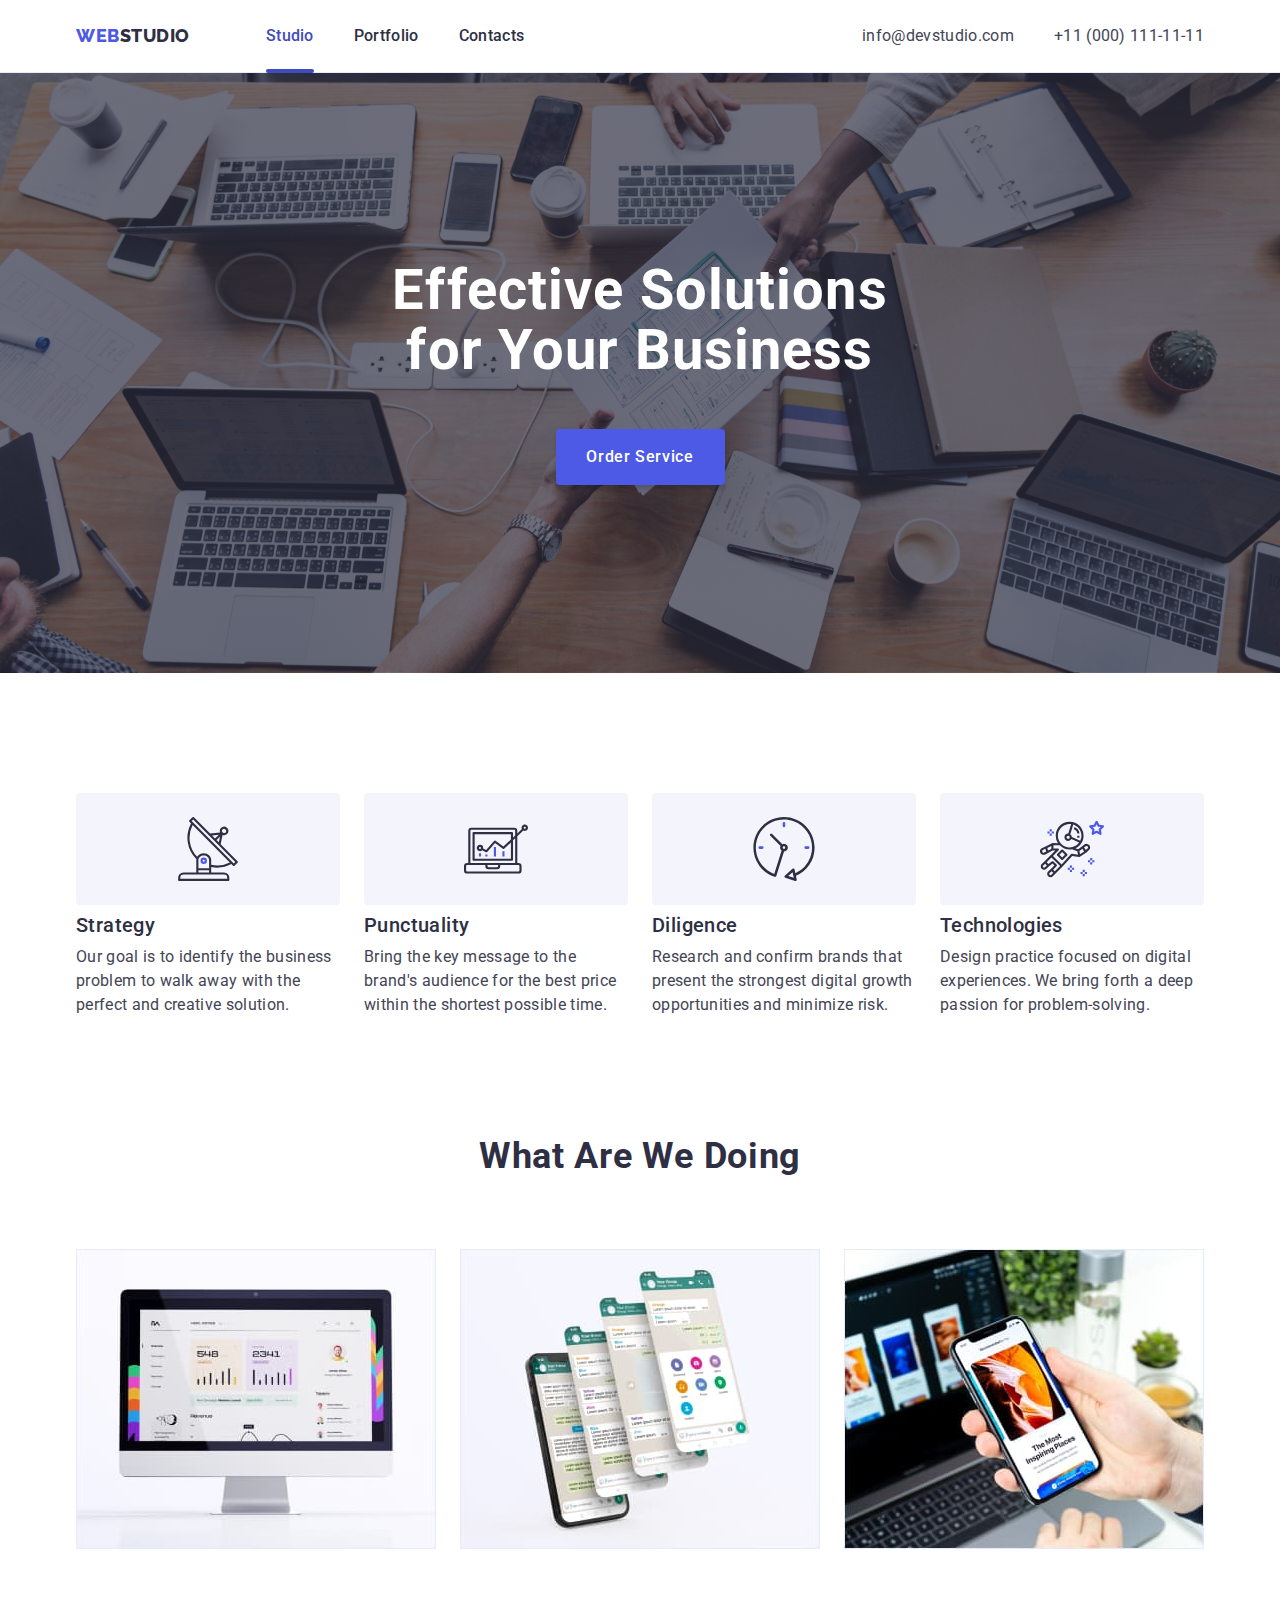
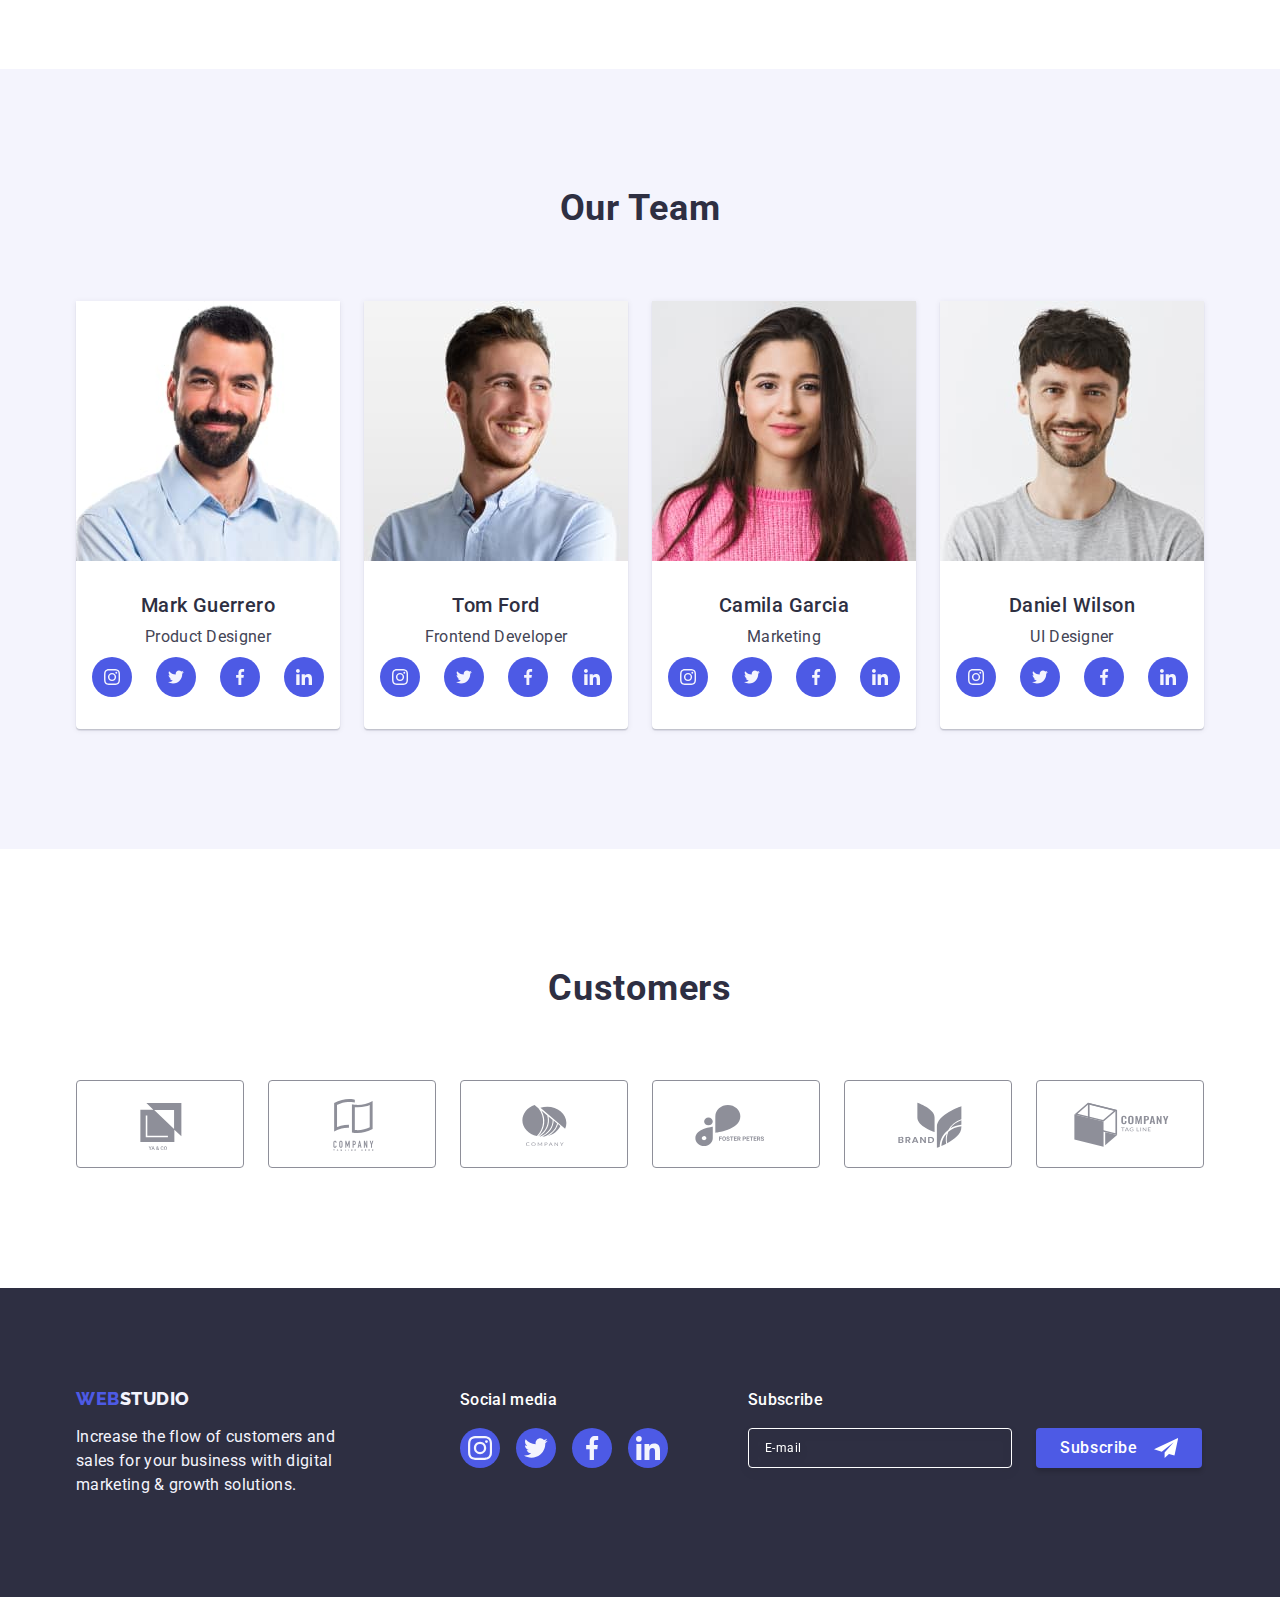
==== index.html @ c998f750 "Initial commit" ====
<!DOCTYPE html>
<html lang="en">
  <head>
    <meta charset="UTF-8" />
    <meta http-equiv="X-UA-Compatible" content="IE=edge" />
    <meta name="viewport" content="width=, initial-scale=1.0" />
    <title>WebStudio</title>
    <link rel="preconnect" href="https://fonts.googleapis.com" />
    <link rel="preconnect" href="https://fonts.gstatic.com" crossorigin />
    <link
      href="https://fonts.googleapis.com/css2?family=Raleway:wght@800&family=Roboto:wght@400;500;700&display=swap"
      rel="stylesheet"
    />
    <link
      rel="stylesheet"
      href="https://cdnjs.cloudflare.com/ajax/libs/modern-normalize/1.1.0/modern-normalize.min.css"
    />
    <link rel="stylesheet" href="./css/style.css" />
  </head>

  <body>
    <header class="main-header">
      <!--Верхня частина нашої сторінки в яку я включила навігаційні елементи-->
      <div class="container main-header-container">
        <nav class="nav-wrapper">
          <a class="logo link" href="./index.html"
            >Web<span class="logo-first-part">Studio</span></a
          >
          <ul class="nav-list list">
            <li class="nav-item">
              <a
                class="current-page-line current-page-color nav-link link"
                href="./index.html"
                >Studio</a
              >
            </li>
            <li class="nav-item">
              <a class="page-hover nav-link link" href="./portfolio.html"
                >Portfolio</a
              >
            </li>
            <li class="nav-item">
              <a class="page-hover nav-link link" href="">Contacts</a>
            </li>
          </ul>
        </nav>
        <address class="contacts">
          <ul class="contacts-list list">
            <li class="contact-item">
              <a class="contact-adress link" href="mailto:info@devstudio.com"
                >info@devstudio.com</a
              >
            </li>
            <li class="contact-item">
              <a class="contact-adress link" href="tel:+110001111111"
                >+11 (000) 111-11-11</a
              >
            </li>
          </ul>
        </address>
      </div>
    </header>

    <main>
      <section class="hero">
        <div class="container">
          <h1 class="main-title">Effective Solutions for Your Business</h1>
          <button class="btn-order" type="button" data-modal-open>
            Order Service
          </button>
        </div>
      </section>

      <section class="section information">
        <div class="container">
          <h2 class="visually-hidden">Information</h2>
          <ul class="description-list list">
            <li class="description-item">
              <div class="information-item">
                <svg width="64" height="64" class="information-icon">
                  <use href="./images/icons.svg#icon-antenna"></use>
                </svg>
              </div>
              <h3 class="description-title">Strategy</h3>
              <p class="description-text">
                Our goal is to identify the business problem to walk away with
                the perfect and creative solution.
              </p>
            </li>
            <li class="description-item">
              <div class="information-item">
                <svg width="64" height="64" class="information-icon">
                  <use href="./images/icons.svg#icon-diagram"></use>
                </svg>
              </div>
              <h3 class="description-title">Punctuality</h3>
              <p class="description-text">
                Bring the key message to the brand's audience for the best price
                within the shortest possible time.
              </p>
            </li>
            <li class="description-item">
              <div class="information-item">
                <svg width="64" height="64" class="information-icon">
                  <use href="./images/icons.svg#icon-clock"></use>
                </svg>
              </div>
              <h3 class="description-title">Diligence</h3>
              <p class="description-text">
                Research and confirm brands that present the strongest digital
                growth opportunities and minimize risk.
              </p>
            </li>
            <li class="description-item">
              <div class="information-item">
                <svg width="64" height="64" class="information-icon">
                  <use href="./images/icons.svg#icon-astronaut"></use>
                </svg>
              </div>
              <h3 class="description-title">Technologies</h3>
              <p class="description-text">
                Design practice focused on digital experiences. We bring forth a
                deep passion for problem-solving.
              </p>
            </li>
          </ul>
        </div>
      </section>

      <section class="section">
        <div class="container">
          <h2 class="projects-title">What are we doing</h2>
          <ul class="projects list">
            <li class="project-item">
              <img
                class="project-pic"
                src="./images/img-main.jpg"
                alt="computer"
                width="360"
                height="300"
              />
            </li>
            <li class="project-item">
              <img
                class="project-pic"
                src="./images/img-main2.jpg"
                alt="app"
                width="360"
                height="300"
              />
            </li>
            <li class="project-item">
              <img
                class="project-pic"
                src="./images/img-main3.jpg"
                alt="phone"
                width="360"
                height="300"
              />
            </li>
          </ul>
        </div>
      </section>

      <section class="our-workers section">
        <div class="container">
          <h2 class="worker-main-title">Our Team</h2>
          <ul class="workers list">
            <li class="worker-item">
              <img
                class="worker-pic"
                src="./images/mark.jpg"
                alt="worker"
                width="264"
                height="260"
              />
              <div class="text-container">
                <h3 class="worker-title">Mark Guerrero</h3>
                <p class="profession">Product Designer</p>
                <ul class="worker-list list">
                  <li class="worker-list-item">
                    <a class="worker-list-link" href="">
                      <svg
                        class="worker-list-icon"
                        aria-label="icon instagram"
                        width="16"
                        height="16"
                      >
                        <use href="./images/icons.svg#icon-instagram"></use>
                      </svg>
                    </a>
                  </li>
                  <li class="worker-list-item">
                    <a class="worker-list-link" href="">
                      <svg
                        class="worker-list-icon"
                        aria-label="icon twitter"
                        width="16"
                        height="16"
                      >
                        <use href="./images/icons.svg#icon-twitter"></use>
                      </svg>
                    </a>
                  </li>
                  <li class="worker-list-item">
                    <a class="worker-list-link" href="">
                      <svg
                        class="worker-list-icon"
                        aria-label="icon facebook"
                        width="16"
                        height="16"
                      >
                        <use href="./images/icons.svg#icon-facebook"></use>
                      </svg>
                    </a>
                  </li>
                  <li class="worker-list-item">
                    <a class="worker-list-link" href="">
                      <svg
                        class="worker-list-icon"
                        aria-label="icon linkedin"
                        width="16"
                        height="16"
                      >
                        <use href="./images/icons.svg#icon-linkedin"></use>
                      </svg>
                    </a>
                  </li>
                </ul>
              </div>
            </li>
            <li class="worker-item">
              <img
                class="worker-pic"
                src="./images/tom.jpg"
                alt="worker"
                width="264"
                height="260"
              />
              <div class="text-container">
                <h3 class="worker-title">Tom Ford</h3>
                <p class="profession">Frontend Developer</p>
                <ul class="worker-list list">
                  <li class="worker-list-item">
                    <a class="worker-list-link" href="">
                      <svg
                        class="worker-list-icon"
                        aria-label="icon instagram"
                        width="16"
                        height="16"
                      >
                        <use href="./images/icons.svg#icon-instagram"></use>
                      </svg>
                    </a>
                  </li>
                  <li class="worker-list-item">
                    <a class="worker-list-link" href="">
                      <svg
                        class="worker-list-icon"
                        aria-label="icon twitter"
                        width="16"
                        height="16"
                      >
                        <use href="./images/icons.svg#icon-twitter"></use>
                      </svg>
                    </a>
                  </li>
                  <li class="worker-list-item">
                    <a class="worker-list-link" href="">
                      <svg
                        class="worker-list-icon"
                        aria-label="icon facebook"
                        width="16"
                        height="16"
                      >
                        <use href="./images/icons.svg#icon-facebook"></use>
                      </svg>
                    </a>
                  </li>
                  <li class="worker-list-item">
                    <a class="worker-list-link" href="">
                      <svg
                        class="worker-list-icon"
                        aria-label="icon linkedin"
                        width="16"
                        height="16"
                      >
                        <use href="./images/icons.svg#icon-linkedin"></use>
                      </svg>
                    </a>
                  </li>
                </ul>
              </div>
            </li>
            <li class="worker-item">
              <img
                class="worker-pic"
                src="./images/camila.jpg"
                alt="worker"
                width="264"
                height="260"
              />
              <div class="text-container">
                <h3 class="worker-title">Camila Garcia</h3>
                <p class="profession">Marketing</p>
                <ul class="worker-list list">
                  <li class="worker-list-item">
                    <a class="worker-list-link" href="">
                      <svg
                        class="worker-list-icon"
                        aria-label="icon instagram"
                        width="16"
                        height="16"
                      >
                        <use href="./images/icons.svg#icon-instagram"></use>
                      </svg>
                    </a>
                  </li>
                  <li class="worker-list-item">
                    <a class="worker-list-link" href="">
                      <svg
                        class="worker-list-icon"
                        aria-label="icon twitter"
                        width="16"
                        height="16"
                      >
                        <use href="./images/icons.svg#icon-twitter"></use>
                      </svg>
                    </a>
                  </li>
                  <li class="worker-list-item">
                    <a class="worker-list-link" href="">
                      <svg
                        class="worker-list-icon"
                        aria-label="icon facebook"
                        width="16"
                        height="16"
                      >
                        <use href="./images/icons.svg#icon-facebook"></use>
                      </svg>
                    </a>
                  </li>
                  <li class="worker-list-item">
                    <a class="worker-list-link" href="">
                      <svg
                        class="worker-list-icon"
                        aria-label="icon linkedin"
                        width="16"
                        height="16"
                      >
                        <use href="./images/icons.svg#icon-linkedin"></use>
                      </svg>
                    </a>
                  </li>
                </ul>
              </div>
            </li>
            <li class="worker-item">
              <img
                class="worker-pic"
                src="./images/daniel.jpg"
                alt="worker"
                width="264"
                height="260"
              />
              <div class="text-container">
                <h3 class="worker-title">Daniel Wilson</h3>
                <p class="profession">UI Designer</p>
                <ul class="worker-list list">
                  <li class="worker-list-item">
                    <a class="worker-list-link" href="">
                      <svg
                        class="worker-list-icon"
                        aria-label="icon instagram"
                        width="16"
                        height="16"
                      >
                        <use href="./images/icons.svg#icon-instagram"></use>
                      </svg>
                    </a>
                  </li>
                  <li class="worker-list-item">
                    <a class="worker-list-link" href="">
                      <svg
                        class="worker-list-icon"
                        aria-label="icon twitter"
                        width="16"
                        height="16"
                      >
                        <use href="./images/icons.svg#icon-twitter"></use>
                      </svg>
                    </a>
                  </li>
                  <li class="worker-list-item">
                    <a class="worker-list-link" href="">
                      <svg
                        class="worker-list-icon"
                        aria-label="icon facebook"
                        width="16"
                        height="16"
                      >
                        <use href="./images/icons.svg#icon-facebook"></use>
                      </svg>
                    </a>
                  </li>
                  <li class="worker-list-item">
                    <a class="worker-list-link" href="">
                      <svg
                        class="worker-list-icon"
                        aria-label="icon linkedin"
                        width="16"
                        height="16"
                      >
                        <use href="./images/icons.svg#icon-linkedin"></use>
                      </svg>
                    </a>
                  </li>
                </ul>
              </div>
            </li>
          </ul>
        </div>
      </section>

      <section class="section icons">
        <div class="container">
          <h2 class="icon-title">Customers</h2>
          <ul class="icon-list list">
            <li class="icon-item">
              <a class="icon-link" href="">
                <svg class="icon-image" width="104" height="56">
                  <use href="./images/icons.svg#icon-group-first"></use>
                </svg>
              </a>
            </li>
            <li class="icon-item">
              <a class="icon-link" href="">
                <svg class="icon-image" width="104" height="56">
                  <use href="./images/icons.svg#icon-group-second"></use>
                </svg>
              </a>
            </li>
            <li class="icon-item">
              <a class="icon-link" href="">
                <svg class="icon-image" width="104" height="56">
                  <use href="./images/icons.svg#icon-group-third"></use>
                </svg>
              </a>
            </li>
            <li class="icon-item">
              <a class="icon-link" href="">
                <svg class="icon-image" width="104" height="56">
                  <use href="./images/icons.svg#icon-group-fourth"></use>
                </svg>
              </a>
            </li>
            <li class="icon-item">
              <a class="icon-link" href="">
                <svg class="icon-image" width="104" height="56">
                  <use href="./images/icons.svg#icon-group-fifth"></use>
                </svg>
              </a>
            </li>
            <li class="icon-item">
              <a class="icon-link" href="">
                <svg class="icon-image" width="104" height="56">
                  <use href="./images/icons.svg#icon-group-sixth"></use>
                </svg>
              </a>
            </li>
          </ul>
        </div>
      </section>
    </main>

    <footer class="main-footer">
      <div class="container footer-container">
        <div class="logo-footer-container">
          <a class="logo-footer link" href="./index.html" target="_blank"
            >Web<span class="logo-first-part-footer">Studio</span></a
          >
          <p class="text-footer">
            Increase the flow of customers and sales for your business with
            digital marketing & growth solutions.
          </p>
        </div>

        <div class="list-icon-container">
          <p class="footer-icon-title">Social media</p>
          <ul class="footer-list list">
            <li class="footer-list-item">
              <a class="footer-list-link" href="">
                <svg
                  class="footer-list-icon"
                  aria-label="icon instagram"
                  width="24"
                  height="24"
                >
                  <use href="./images/icons.svg#icon-instagram"></use>
                </svg>
              </a>
            </li>
            <li class="footer-list-item">
              <a class="footer-list-link" href="">
                <svg
                  class="footer-list-icon"
                  aria-label="icon twitter"
                  width="24"
                  height="24"
                >
                  <use href="./images/icons.svg#icon-twitter"></use>
                </svg>
              </a>
            </li>
            <li class="footer-list-item">
              <a class="footer-list-link" href="">
                <svg
                  class="footer-list-icon"
                  aria-label="icon facebook"
                  width="24"
                  height="24"
                >
                  <use href="./images/icons.svg#icon-facebook"></use>
                </svg>
              </a>
            </li>
            <li class="footer-list-item">
              <a class="footer-list-link" href="">
                <svg
                  class="footer-list-icon"
                  aria-label="icon linkedin"
                  width="24"
                  height="24"
                >
                  <use href="./images/icons.svg#icon-linkedin"></use>
                </svg>
              </a>
            </li>
          </ul>
        </div>

        <div class="contact-footer-container">
          <p class="footer-icon-title">Subscribe</p>
          <form class="footer-contact-form-wrapper">
            <label class="footer-contact-label-wrapper">
              <input
                class="contact-form-input-footer"
                name="footer-user-email"
                type="email"
                placeholder="E-mail"
              />
            </label>
            <button type="submit" class="btn-subscribe">
              Subscribe
              <svg class="icon-send-btn" width="24" height="24">
                <use href="./images/icons.svg#icon-send-btn"></use>
              </svg>
            </button>
          </form>
        </div>
      </div>
    </footer>

    <div class="backdrop is-hidden" data-modal>
      <div class="modal">
        <button class="btn-modal" type="button" data-modal-close>
          <svg width="8" height="8" class="close-btn">
            <use href="./images/icons.svg#icon-close"></use>
          </svg>
        </button>
        <p class="modal-title">Leave your contacts and we will call you back</p>
        <form class="contact-form">
          <div class="form-wrapper">
            <label class="contact-form-wrapper" for="user-name">Name</label>
            <div class="contact-form-input-wrapper">
              <input
                class="contact-form-input"
                id="user-name"
                type="text"
                name="user-name"
                required
                pattern="[a-zA-Zа-яА-ЯіІїЇґҐєЄ']+"
              />
              <svg class="contact-form-input-icon" width="18" height="24">
                <use href="./images/icons.svg#icon-person"></use>
              </svg>
            </div>
          </div>

          <div class="form-wrapper">
            <label class="contact-form-wrapper" for="user-phone">Phone</label>
            <div class="contact-form-input-wrapper">
              <input
                class="contact-form-input"
                id="user-phone"
                type="tel"
                name="user-phone"
                pattern="[0-9]{3}-[0-9]{3}-[0-9]{2}-[0-9]{2}"
                title="xxx-xxx-xx-xx"
                required
              />
              <svg class="contact-form-input-icon" width="18" height="24">
                <use href="./images/icons.svg#icon-phone"></use>
              </svg>
            </div>
          </div>

          <div class="form-wrapper">
            <label class="contact-form-wrapper" for="user-email">Email</label>
            <div class="contact-form-input-wrapper">
              <input
                class="contact-form-input"
                id="user-email"
                type="email"
                name="user-email"
                required
              />
              <svg class="contact-form-input-icon" width="18" height="24">
                <use href="./images/icons.svg#icon-envelope"></use>
              </svg>
            </div>
          </div>

          <div class="contact-wrapper">
            <label class="contact-form-wrapper" for="user-comment"
              >Comment</label
            >
            <textarea
              class="contact-form-comment"
              id="user-comment"
              name="user-comment"
              placeholder="Text input"
            ></textarea>
          </div>

          <div class="contact-form-checkbox-wrapper">
            <input
              class="contact-form-checkbox visually-hidden"
              id="user-privacy"
              name="user-privacy"
              type="checkbox"
              required
              value="true"
            />
            <label class="check-mark-text" for="user-privacy">
              <span class="fake-check-mark">
                <svg class="contact-form-check-mark" width="10" height="8">
                  <use
                    class="contact-form-check-mark-icon"
                    href="./images/icons.svg#icon-check-mark">
                  </use>
                </svg>
              </span>
              I accept the terms and conditions of the&nbsp;<a
                class="policy-link"
                href=""
                >Privacy Policy</a
              ></label
            >
          </div>
          <button class="modal-button-send" type="submit">Send</button>
        </form>
      </div>
    </div>
    <script src="./js/modal.js"></script>
  </body>
</html>
---- css/style.css ----
/* кастомні css якості - :root {} застосовується щоб надалі можно було змінити якісь основні характеристики на інші відразу а не точечно 
:root {
    --primary-text-color: rgba(0, 0, 0, 0.8);
}

body {
color: var(--primary-text-color);
}
*/

/* -------ЗМІННІ------- */
:root {
  --main-font-family: "Roboto", sans-serif;
  --main-color: #2e2f42;
  --accent-color: #4d5ae5;
  --second-accent-color: #31d0aa;
  --text-color: #434455;
  --hover-color: #404bbf;
  --main-white-color: #ffffff;
  --pale-accent-color: #f4f4fd;
  --border-color: #e7e9fc;
  --icons-border-color: #8e8f99;
}

.container {
  width: 1158px;
  margin-right: auto;
  margin-left: auto;
  padding: 0 15px;
}

/* -------ДЕФОЛТНІ ЗНАЧЕННЯ------- */
body {
  font-family: var(--main-font-family);
  color: var(--text-color);
  background-color: var(--main-white-color);
}

.btn-order,
.btn-portfolio {
  cursor: pointer;
}

.link {
  text-decoration: none;
}

.list {
  list-style: none;
}

.contacts {
  font-style: normal;
}

h1,
h2,
h3,
h4,
p {
  margin-top: 0;
  margin-bottom: 0;
}

ul,
ol {
  margin-top: 0;
  margin-bottom: 0;
  padding-left: 0;
}

img {
  display: block;
  max-width: 100%;
  height: auto;
}

.section {
  padding-bottom: 120px;
}

.visually-hidden {
  position: absolute;
  width: 1px;
  height: 1px;
  margin: -1px;
  border: 0;
  padding: 0;
  white-space: nowrap;
  clip-path: inset(100%);
  clip: rect(0 0 0 0);
  overflow: hidden;
}

/* ------ХЕДЕР------ */

/* -------ЛОГОТИП У ХЕДЕРІ-------*/
.logo-first-part {
  font-family: "Raleway", sans-serif;
  font-style: normal;
  font-weight: 800;
  font-size: 18px;
  line-height: 1.17;
  letter-spacing: 0.03em;
  text-transform: uppercase;
  color: var(--main-color);
  text-decoration: none;
}

.logo {
  font-family: "Raleway", sans-serif;
  font-style: normal;
  font-weight: 800;
  font-size: 18px;
  line-height: 1.17;
  display: flex;
  align-items: center;
  letter-spacing: 0.03em;
  text-transform: uppercase;
  color: var(--accent-color);
  margin-right: 76px;
}

.nav-link {
  position: relative;
  font-style: normal;
  font-weight: 500;
  font-size: 16px;
  line-height: 1.5;
  letter-spacing: 0.02em;
  color: var(--main-color);
  padding: 24px 0;
  display: block;

  transition: color 250ms cubic-bezier(0.4, 0, 0.2, 1);
}

.nav-link:hover,
.nav-link:focus {
  color: var(--hover-color);
}

.current-page-line::after {
  position: absolute;
  bottom: 0;
  left: 0;
  content: "";
  bottom: -1px;
  width: 100%;
  height: 4px;
  background-color: var(--hover-color);
  border-radius: 2px;
}

.current-page-color {
  color: var(--hover-color);
}

.page-hover::after {
  position: absolute;
  bottom: 0;
  left: 0;
  content: "";
  bottom: -1px;
  width: 100%;
  height: 4px;
  background-color: var(--hover-color);
  border-radius: 2px;
  opacity: 0;

  transition: opacity 250ms cubic-bezier(0.4, 0, 0.2, 1);
}

.page-hover:hover::after,
.page-hover:focus::after {
  opacity: 1;
}

.contact-adress {
  font-style: normal;
  font-weight: 400;
  font-size: 16px;
  line-height: 1.5;
  letter-spacing: 0.02em;
  color: var(--text-color);

  transition: color 250ms cubic-bezier(0.4, 0, 0.2, 1);
}

.contact-adress:hover,
.contact-adress:focus {
  color: var(--hover-color);
}

.main-header-container {
  display: flex;
  align-items: center;
  justify-content: space-between;
}

.nav-wrapper {
  display: flex;
  align-items: center;
}

.nav-list {
  display: flex;
  align-items: center;
  gap: 40px;
}

.contacts-list {
  display: flex;
  align-items: center;
  gap: 40px;
}

.main-header {
  background: var(--main-white-color);
  border-bottom: 1px solid #e7e9fc;
  box-shadow: 0px 2px 1px rgba(46, 47, 66, 0.08),
    0px 1px 1px rgba(46, 47, 66, 0.16), 0px 1px 6px rgba(46, 47, 66, 0.08);
}

/* -------СЕКЦІЯ 1------- */

.hero {
  background-color: var(--main-color);
  margin-right: auto;
  margin-left: auto;
  padding: 188px 0;
  background-image: linear-gradient(
      rgba(46, 47, 66, 0.7),
      rgba(46, 47, 66, 0.7)
    ),
    url(../images/background.jpg);
  background-size: cover;
  max-width: 1440px;
  background-repeat: no-repeat;
  background-position: center;
}

.main-title {
  font-style: normal;
  font-weight: 700;
  font-size: 56px;
  line-height: 1.07;
  text-align: center;
  letter-spacing: 0.02em;
  color: var(--main-white-color);
  margin-bottom: 48px;
  max-width: 496px;
  margin-right: auto;
  margin-left: auto;
}

/* -------КНОПКА ГОЛОВНОІ СТОРІНКИ------- */
.btn-order {
  font-family: "Roboto", sans-serif;
  font-style: normal;
  font-weight: 500;
  font-size: 16px;
  line-height: 1.5;
  display: block;
  letter-spacing: 0.04em;
  color: var(--main-white-color);
  background-color: var(--accent-color);
  padding: 14px 30px;
  box-shadow: 0px 4px 4px rgba(0, 0, 0, 0.15);
  border-radius: 4px;
  min-width: 169px;
  margin-right: auto;
  margin-left: auto;
  border: none;
  height: 56px;

  transition: background-color 250ms cubic-bezier(0.4, 0, 0.2, 1);
}

.btn-order:hover,
.btn-order:focus {
  color: var(--main-white-color);
  background-color: var(--hover-color);
}

/* -------СЕКЦІЯ 2------- */

.information-item {
  display: flex;
  justify-content: center;
  align-items: center;
  height: 112px;
  background-color: var(--pale-accent-color);
  border-radius: 4px;
  margin-bottom: 8px;
}

.description-list {
  display: flex;
  align-items: center;
  gap: 24px;
}

.information {
  padding: 120px 0;
}

.description-title,
.worker-title {
  font-style: normal;
  font-weight: 500;
  font-size: 20px;
  line-height: 1.2;
  letter-spacing: 0.02em;
  color: var(--main-color);
  margin-bottom: 8px;
}

.description-item {
  width: calc((100% - 72px) / 4);
}

.description-text,
.profession {
  font-style: normal;
  font-size: 16px;
  line-height: 1.5;
  letter-spacing: 0.02em;
}

/* -------СЕКЦІЯ 3------- */
.our-workers {
  background-color: var(--pale-accent-color);
  padding-top: 120px;
}

.workers {
  display: flex;
  align-items: center;
  flex-wrap: wrap;
  gap: 24px;
}

.projects-title,
.worker-main-title,
.icon-title {
  font-style: normal;
  font-weight: 700;
  font-size: 36px;
  line-height: 1.11;
  text-align: center;
  letter-spacing: 0.02em;
  text-transform: capitalize;
  color: var(--main-color);
  margin-right: auto;
  margin-left: auto;
  margin-bottom: 72px;
}

.projects {
  display: flex;
  align-items: center;
  justify-content: space-between;
  gap: 24px;
}

.worker-item {
  background-color: var(--main-white-color);
  box-shadow: 0px 1px 6px rgba(46, 47, 66, 0.08),
    0px 1px 1px rgba(46, 47, 66, 0.16), 0px 2px 1px rgba(46, 47, 66, 0.08);
  border-radius: 0px 0px 4px 4px;
  width: calc((100% - 72px) / 4);
}

.text-container {
  text-align: center;
  padding: 32px 0;
}

.worker-list,
.icon-list {
  display: flex;
  justify-content: center;
  gap: 24px;
}

.worker-list-link,
.footer-list-link {
  display: flex;
  justify-content: center;
  align-items: center;
  width: 40px;
  height: 40px;
  border-radius: 50%;
  background-color: var(--accent-color);

  transition: background-color 250ms cubic-bezier(0.4, 0, 0.2, 1);
}

.profession {
  margin-bottom: 8px;
}

.worker-list-link:hover,
.worker-list-link:focus {
  background-color: var(--hover-color);
}

.worker-list-icon {
  fill: var(--pale-accent-color);
}

/* -------ІКОНКИ КОМПАНІЙ------- */

.icons {
  padding: 120px 0;
}

.icon-title {
  line-height: 1.1;
}

.icon-link {
  display: flex;
  justify-content: center;
  align-items: center;
  width: 168px;
  height: 88px;
  border: 1px solid var(--icons-border-color);
  border-radius: 4px;
  color: var(--icons-border-color);
  gap: 24px;

  transition: border-color 250ms cubic-bezier(0.4, 0, 0.2, 1),
    color 250ms cubic-bezier(0.4, 0, 0.2, 1);
}

.icon-image {
  fill: currentColor;
}

.icon-link:hover,
.icon-link:focus {
  color: var(--hover-color);
  border-color: var(--hover-color);
}

/* -------ПОРТФОЛІО------- */

/* ------КНОПКИ В ПОРТФОЛІО-------*/
.btn-list {
  display: flex;
  align-items: center;
  justify-content: center;
  gap: 24px;
  margin-bottom: 72px;
}

.btn-portfolio {
  font-family: "Roboto", sans-serif;
  font-style: normal;
  font-weight: 500;
  font-size: 16px;
  line-height: 1.5;
  text-align: center;
  letter-spacing: 0.04em;
  color: var(--accent-color);
  background: var(--pale-accent-color);
  border-radius: 4px;
  padding: 12px 24px;
  border: 1px solid var(--border-color);

  transition: color 250ms cubic-bezier(0.4, 0, 0.2, 1),
    background-color 250ms cubic-bezier(0.4, 0, 0.2, 1),
    border-color 250ms cubic-bezier(0.4, 0, 0.2, 1),
    box-shadow 250ms cubic-bezier(0.4, 0, 0.2, 1);
}

.btn-portfolio:hover,
.btn-portfolio:focus {
  color: var(--main-white-color);
  background: var(--hover-color);
  border: 1px solid transparent;
  box-shadow: 0px 3px 1px rgba(0, 0, 0, 0.1), 0px 2px 1px rgba(0, 0, 0, 0.08),
    0px 2px 2px rgba(0, 0, 0, 0.12);
}

/* -------ОСНОВНА СЕКЦІЯ З КАРТИНКАМИ------ */

.main-section-portfolio {
  padding-top: 96px;
}

.pictures-list {
  display: flex;
  flex-wrap: wrap;
  column-gap: 24px;
  row-gap: 48px;
}

.pictures-item {
  width: calc((100% - 48px) / 3);
}

.pictures-link {
  display: block;

  transition: box-shadow 250ms cubic-bezier(0.4, 0, 0.2, 1);
}

.pictures-link:hover,
.pictures-link:focus {
  box-shadow: 0px 1px 6px rgba(46, 47, 66, 0.08),
    0px 1px 1px rgba(46, 47, 66, 0.16), 0px 2px 1px rgba(46, 47, 66, 0.08);
}

.pictures-title {
  font-style: normal;
  font-weight: 500;
  font-size: 20px;
  line-height: 1.2;
  letter-spacing: 0.02em;
  color: var(--main-color);
  margin-bottom: 8px;
}

.pictures-text {
  font-style: normal;
  font-weight: 400;
  font-size: 16px;
  line-height: 1.5;
  letter-spacing: 0.02em;
  color: var(--text-color);
}

.pictures-container {
  padding: 32px 16px;
  border: 1px solid #e7e9fc;
  border-top: none;
  overflow: hidden;
}

.overlay-container {
  position: relative;
  overflow: hidden;
}

.overlay {
  position: absolute;
  top: 0;
  left: 0;
  width: 100%;
  height: 100%;
  background: var(--accent-color);
  color: var(--pale-accent-color);
  padding: 40px 32px;
  font-weight: 400;
  letter-spacing: 0.02em;
  font-size: 16px;
  line-height: 1.5;
  overflow: auto;
  transform: translateY(100%);

  transition: transform 250ms cubic-bezier(0.4, 0, 0.2, 1);
}

.pictures-link:hover .overlay,
.pictures-link:focus .overlay {
  transform: translateY(0);
}
/* ------ФУТЕР------- */
.main-footer {
  background-color: var(--main-color);
  padding: 100px 0;
}

.footer-container {
  display: flex;
  align-items: baseline;
}

.logo-footer-container {
  margin-right: 120px;
}

.logo-footer {
  font-family: "Raleway", sans-serif;
  font-style: normal;
  font-weight: 800;
  font-size: 18px;
  line-height: 1.17;
  display: flex;
  align-items: center;
  letter-spacing: 0.03em;
  text-transform: uppercase;
  color: var(--accent-color);
  margin-bottom: 16px;
  display: inline-block;
}

.logo-first-part-footer {
  font-family: "Raleway", ans-serif;
  font-style: normal;
  font-weight: 800;
  font-size: 18px;
  line-height: 1.17;
  letter-spacing: 0.03em;
  text-transform: uppercase;
  color: var(--pale-accent-color);
}

.text-footer {
  font-style: normal;
  font-weight: 400;
  font-size: 16px;
  line-height: 1.5;
  letter-spacing: 0.02em;
  color: var(--pale-accent-color);
  background: var(--main-color);
  max-width: 264px;
}

.list-icon-container {
  margin-right: 80px;
}

.footer-list {
  display: flex;
  justify-content: center;
  gap: 16px;
}

.footer-list-link:hover,
.footer-list-link:focus {
  background-color: var(--second-accent-color);
}

.footer-list-icon {
  fill: var(--pale-accent-color);
}

.footer-icon-title {
  font-style: normal;
  font-weight: 500;
  font-size: 16px;
  line-height: 1.5;
  letter-spacing: 0.02em;
  color: var(--main-white-color);
  margin-bottom: 16px;
}

.footer-contact-form-wrapper {
  display: flex;
}

.footer-contact-label-wrapper {
  margin-right: 24px;
}

.contact-form-input-footer {
  width: 264px;
  height: 40px;
  border: 1px solid var(--main-white-color);
  background-color: transparent;
  font-size: 12px;
  line-height: 1.5;
  letter-spacing: 0.04em;
  color: var(--main-white-color);
  filter: drop-shadow(0px 4px 4px rgba(0, 0, 0, 0.15));
  border-radius: 4px;
  padding-left: 16px;
}

.contact-form-input-footer::placeholder {
  color: var(--main-white-color);
}

.btn-subscribe {
  position: relative;
  font-family: "Roboto", sans-serif;
  font-style: normal;
  font-weight: 500;
  font-size: 16px;
  line-height: 1.5;
  display: flex;
  justify-content: center;
  align-items: center;
  letter-spacing: 0.04em;
  color: var(--main-white-color);
  background-color: var(--accent-color);
  padding: 8px 64px 8px 24px;
  box-shadow: 0px 4px 4px rgba(0, 0, 0, 0.15);
  border-radius: 4px;
  min-width: 165px;
  height: 40px;
  border: none;
  cursor: pointer;

  transition: background-color 250ms cubic-bezier(0.4, 0, 0.2, 1);
}

.btn-subscribe:hover,
.btn-subscribe:focus {
  color: var(--main-white-color);
  background-color: var(--hover-color);
}

.icon-send-btn {
  position: absolute;
  top: 50%;
  right: 24px;
  transform: translateY(-50%);
  margin-left: 16px;

  fill: var(--main-white-color);
}

/* -------МОДАЛЬНЕ ВІКНО------- */
.backdrop {
  position: fixed;
  width: 100%;
  height: 100%;
  top: 0;
  left: 0;
  background-color: rgba(46, 47, 66, 0.4);
  opacity: 1;
  visibility: visible;
  pointer-events: auto;

  transition: opacity 250ms cubic-bezier(0.4, 0, 0.2, 1),
    visibility 250ms cubic-bezier(0.4, 0, 0.2, 1);
}

.backdrop.is-hidden {
  opacity: 0;
  visibility: hidden;
  pointer-events: none;
}

.modal {
  position: absolute;
  min-height: 576px;
  width: 408px;
  top: 50%;
  left: 50%;
  transform: translate(-50%, -50%);
  box-shadow: 0px 1px 1px rgba(0, 0, 0, 0.14), 0px 1px 3px rgba(0, 0, 0, 0.12),
    0px 2px 1px rgba(0, 0, 0, 0.2);
  border-radius: 4px;
  background-color: #fcfcfc;
  padding: 72px 24px 24px;

  transition: transform 250ms cubic-bezier(0.4, 0, 0.2, 1);
}

.btn-modal {
  position: absolute;
  top: 24px;
  right: 24px;
  display: flex;
  justify-content: center;
  align-items: center;
  cursor: pointer;
  width: 24px;
  height: 24px;
  background: var(--border-color);
  border: 1px solid rgba(0, 0, 0, 0.1);
  border-radius: 50%;
  padding: 0;

  transition: background-color 250ms cubic-bezier(0.4, 0, 0.2, 1),
    border 250ms cubic-bezier(0.4, 0, 0.2, 1);
}

.btn-modal:hover,
.btn-modal:focus {
  background-color: var(--hover-color);
  border: none;
  fill: var(--main-white-color);
}

.close-btn {
  transition: fill 250ms cubic-bezier(0.4, 0, 0.2, 1);
}

/* -------ОФОРМЛЕННЯ МОДАЛЬНОГО ВІКНА------- */

.modal-title {
  font-style: normal;
  font-weight: 500;
  font-size: 16px;
  line-height: 1.5;
  text-align: center;
  letter-spacing: 0.02em;
  color: var(--main-color);
  margin-bottom: 16px;
}

.form-wrapper {
  margin-bottom: 8px;
}

.contact-form-input {
  width: 100%;
  height: 40px;
  border: 1px solid rgba(46, 47, 66, 0.4);
  border-radius: 4px;
  padding-left: 38px;
  background-color: transparent;
  outline: transparent;

  transition: border-color 250ms cubic-bezier(0.4, 0, 0.2, 1);
}

.contact-form-wrapper {
  font-style: normal;
  font-weight: 400;
  font-size: 12px;
  line-height: 1.17;
  letter-spacing: 0.04em;
  color: var(--icons-border-color);
  display: block;
  margin-bottom: 4px;
}

.contact-form-input-wrapper {
  position: relative;
}

.contact-form-input-icon {
  position: absolute;
  top: 50%;
  left: 16px;
  fill: var(--main-color);
  transform: translateY(-50%);

  transition: fill 250ms cubic-bezier(0.4, 0, 0.2, 1);
}

.contact-form-input:hover,
.contact-form-input:focus {
  border-color: var(--accent-color);
  outline: none;
}

.contact-form-input:hover + .contact-form-input-icon,
.contact-form-input:focus + .contact-form-input-icon {
  fill: var(--accent-color);
}

.contact-wrapper {
  margin-bottom: 16px;
}

.contact-form-comment {
  width: 100%;
  height: 120px;
  border: 1px solid rgba(46, 47, 66, 0.2);
  color: var(--text-color);
  border-radius: 4px;
  font-style: normal;
  font-weight: 400;
  font-size: 12px;
  line-height: 1.17;
  letter-spacing: 0.04em;
  padding: 8px 16px;
  display: block;
  resize: none;
  background-color: transparent;
  outline: transparent;

  transition: border-color 250ms cubic-bezier(0.4, 0, 0.2, 1);
}

.contact-form-comment:hover,
.contact-form-comment:focus {
  border-color: var(--accent-color);
  outline: none;
}

.contact-form-checkbox-wrapper {
  display: flex;
  align-items: center;
  margin-bottom: 24px;
}

.fake-check-mark {
  width: 16px;
  height: 16px;
  border: 1px solid rgba(46, 47, 66, 0.4);
  border-radius: 2px;
  margin-right: 8px;
  display: inline-flex;
  align-items: center;
  justify-content: center;
  fill: transparent;
  cursor: pointer;
}

.contact-form-checkbox:checked + .check-mark-text .fake-check-mark{
  background-color: var(--hover-color);
  border: none;
  fill: var(--main-white-color);
  border-color: var(--hover-color);
}

.modal-button-send {
  font-family: "Roboto", sans-serif;
  font-style: normal;
  font-weight: 500;
  font-size: 16px;
  line-height: 1.5;
  display: block;
  letter-spacing: 0.04em;
  color: var(--main-white-color);
  background-color: var(--accent-color);
  padding: 16px 32px;
  box-shadow: 0px 4px 4px rgba(0, 0, 0, 0.15);
  border-radius: 4px;
  min-width: 169px;
  margin-right: auto;
  margin-left: auto;
  border: none;
  height: 56px;
  cursor: pointer;

  transition: background-color 250ms cubic-bezier(0.4, 0, 0.2, 1);
}

.modal-button-send:hover,
.modal-button-send:focus {
  background-color: var(--hover-color);
}

.check-mark-text {
  font-style: normal;
  font-weight: 400;
  font-size: 12px;
  line-height: 1.17;
  letter-spacing: 0.04em;
  color: var(--icons-border-color);
}

.policy-link {
  color: var(--accent-color);
}
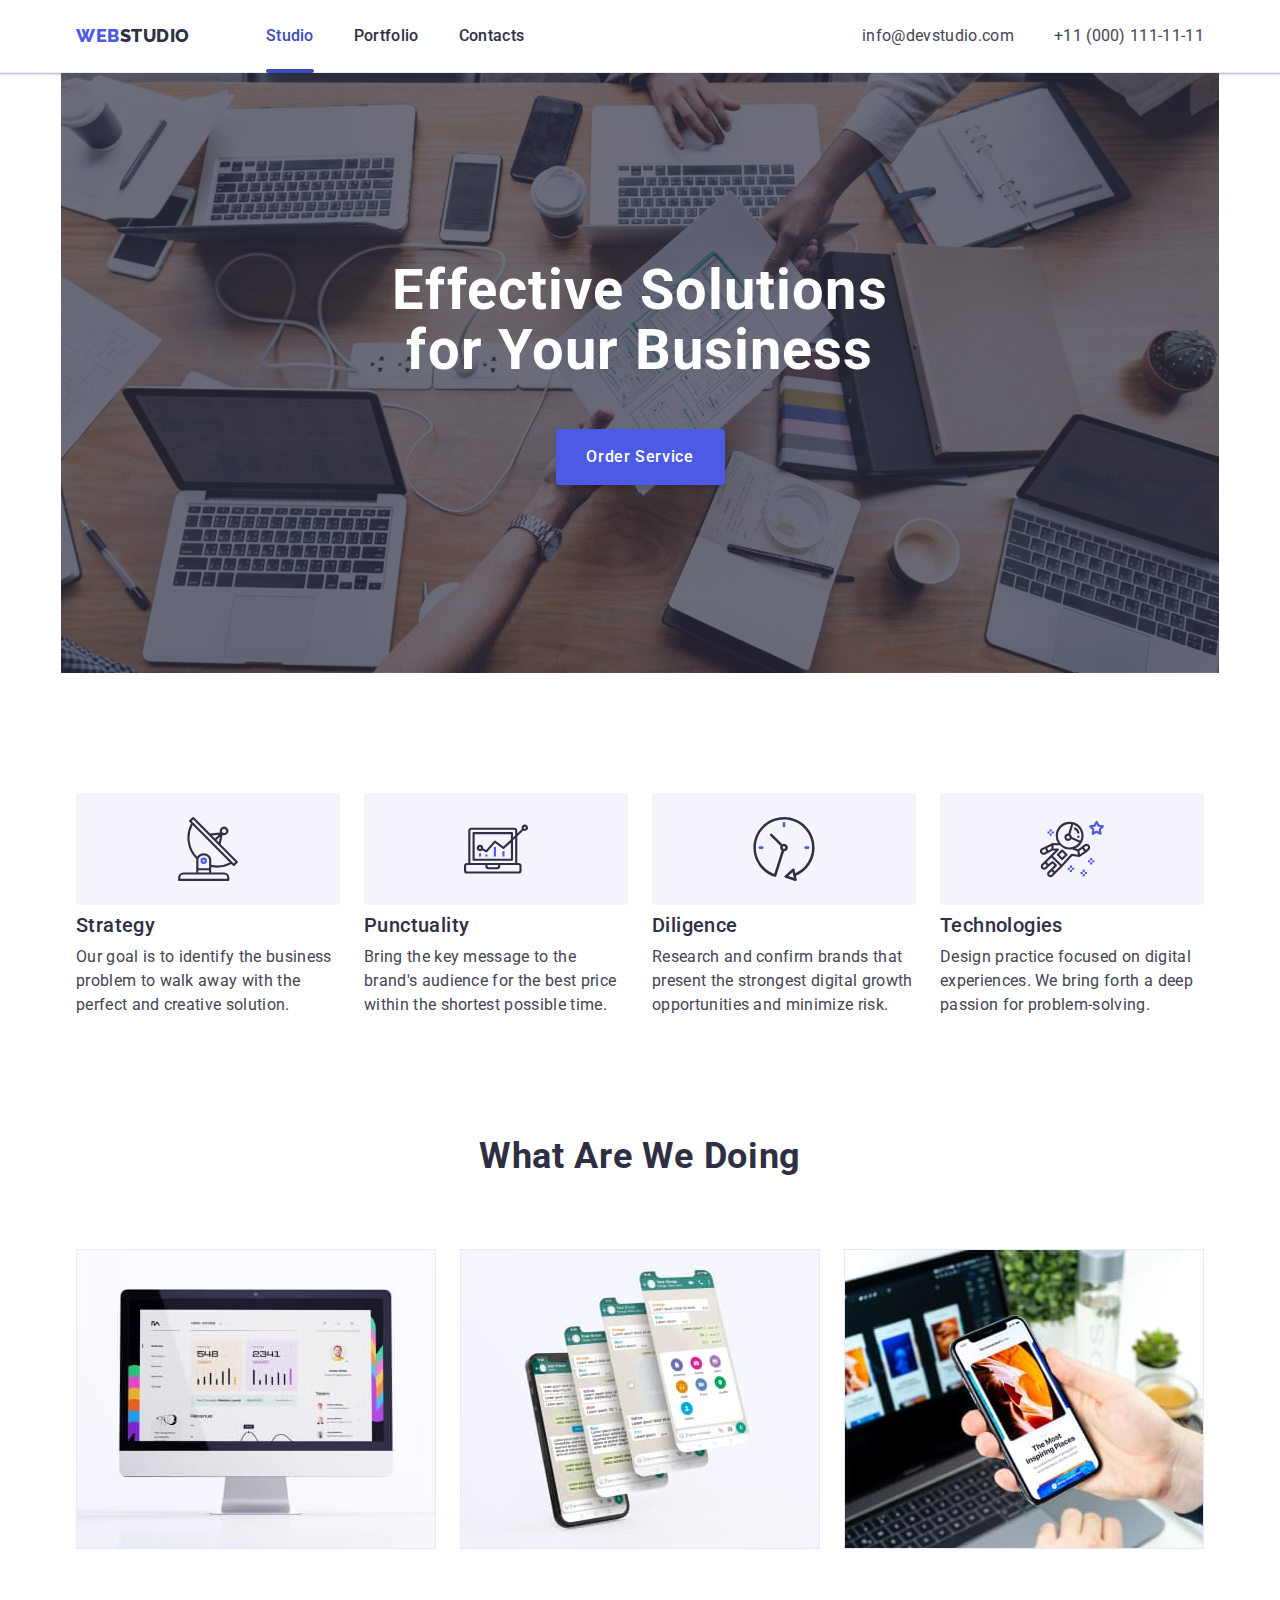
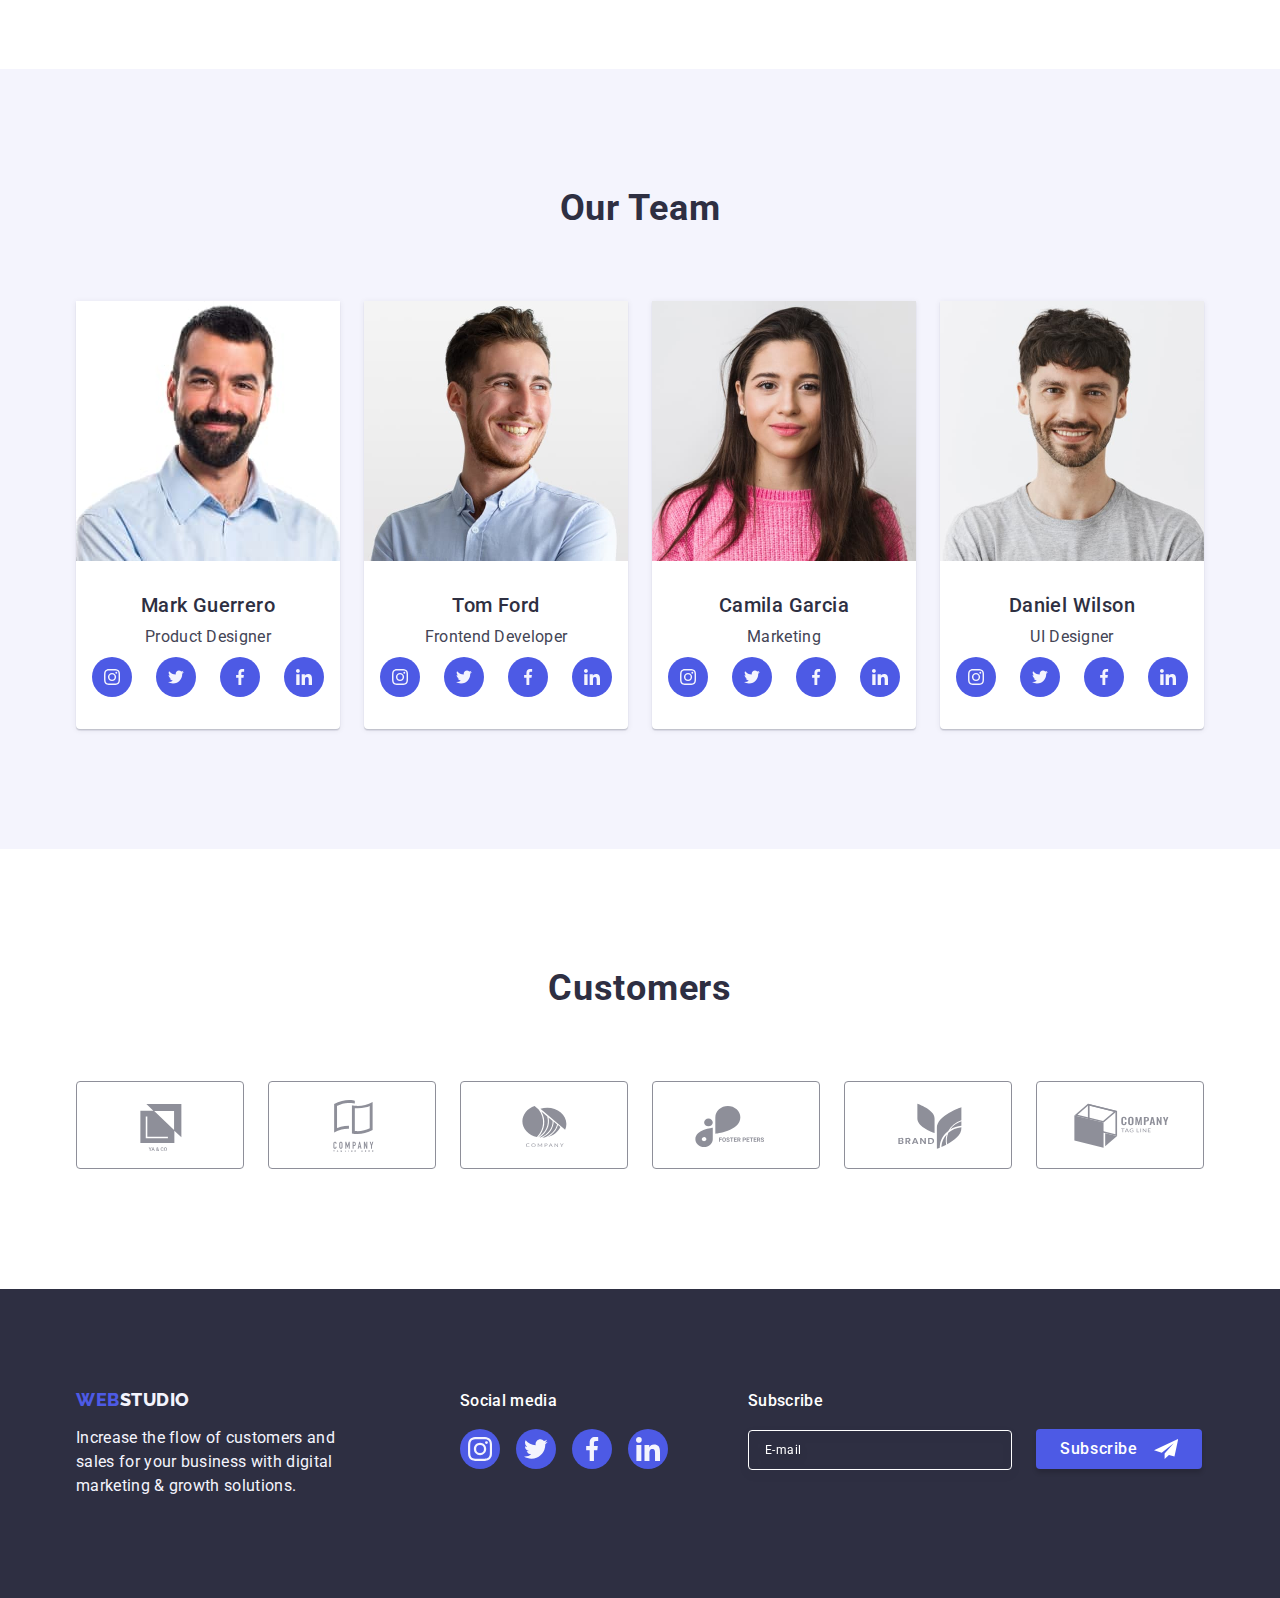
==== commit e61c8bea: "updated" ====
--- a/index.html
+++ b/index.html
@@ -3,7 +3,7 @@
   <head>
     <meta charset="UTF-8" />
     <meta http-equiv="X-UA-Compatible" content="IE=edge" />
-    <meta name="viewport" content="width=, initial-scale=1.0" />
+    <meta name="viewport" content="width=device-width, initial-scale=1.0" />
     <title>WebStudio</title>
     <link rel="preconnect" href="https://fonts.googleapis.com" />
     <link rel="preconnect" href="https://fonts.gstatic.com" crossorigin />
@@ -15,6 +15,7 @@
       rel="stylesheet"
       href="https://cdnjs.cloudflare.com/ajax/libs/modern-normalize/1.1.0/modern-normalize.min.css"
     />
+    <link rel="stylesheet" href="https://cdnjs.cloudflare.com/ajax/libs/animate.css/4.1.1/animate.min.css" />
     <link rel="stylesheet" href="./css/style.css" />
   </head>
 
@@ -23,7 +24,7 @@
       <!--Верхня частина нашої сторінки в яку я включила навігаційні елементи-->
       <div class="container main-header-container">
         <nav class="nav-wrapper">
-          <a class="logo link" href="./index.html"
+          <a class="logo link animate__animated animate__zoomIn animate__repeat-3" href="./index.html"
             >Web<span class="logo-first-part">Studio</span></a
           >
           <ul class="nav-list list">
@@ -44,6 +45,11 @@
             </li>
           </ul>
         </nav>
+        <button class="menu-open-button js-open-menu" type="button">
+          <svg class="menu-open-button-icon" width="32" height="22">
+            <use href="./images/icons.svg#icon-open-menu-btn"></use>
+          </svg>
+        </button>
         <address class="contacts">
           <ul class="contacts-list list">
             <li class="contact-item">
@@ -58,6 +64,78 @@
             </li>
           </ul>
         </address>
+      </div>
+
+      <div class="mobale-menu js-menu-container">
+        <div class="container mobale-menu-container">
+          <button class="menu-close-btn js-close-menu" type="button">
+            <svg class="menu-close-btn-icon" width="8" height="8">
+              <use href="./images/icons.svg#icon-close"></use>
+            </svg>
+          </button>
+          <ul class="list-menu list">
+            <li class="item-menu">
+              <a
+                class="current-page-color nav-link-menu link"
+                href="./index.html"
+                >Studio</a
+              >
+            </li>
+            <li class="item-menu">
+              <a class="page-hover nav-link-menu link" href="./portfolio.html"
+                >Portfolio</a
+              >
+            </li>
+            <li class="item-menu">
+              <a class="page-hover nav-link-menu link" href="">Contacts</a>
+            </li>
+          </ul>
+
+          <ul class="contacts-list-menu list">
+            <li class="contact-item-menu">
+              <a class="contact-tel-menu link" href="tel:+110001111111"
+                >+11 (000) 111-11-11</a
+              >
+            </li>
+            <li class="contact-item-menu">
+              <a class="contact-mail-menu link" href="mailto:info@devstudio.com"
+                >info@devstudio.com</a
+              >
+            </li>
+          </ul>
+
+            <ul class="menu-icons-list list">
+              <li class="menu-list-item">
+                <a class="menu-list-link" href="">
+                  <svg class="menu-list-icon" aria-label="icon instagram" width="24" height="24">
+                    <use href="./images/icons.svg#icon-instagram"></use>
+                  </svg>
+                </a>
+              </li>
+              <li class="menu-list-item">
+                <a class="menu-list-link" href="">
+                  <svg class="menu-list-icon" aria-label="icon twitter" width="24" height="24">
+                    <use href="./images/icons.svg#icon-twitter"></use>
+                  </svg>
+                </a>
+              </li>
+              <li class="menu-list-item">
+                <a class="menu-list-link" href="">
+                  <svg class="menu-list-icon" aria-label="icon facebook" width="24" height="24">
+                    <use href="./images/icons.svg#icon-facebook"></use>
+                  </svg>
+                </a>
+              </li>
+              <li class="menu-list-item">
+                <a class="menu-list-link" href="">
+                  <svg class="menu-list-icon" aria-label="icon linkedin" width="24" height="24">
+                    <use href="./images/icons.svg#icon-linkedin"></use>
+                  </svg>
+                </a>
+              </li>
+            </ul>
+          
+        </div>
       </div>
     </header>
 
@@ -127,13 +205,14 @@
         </div>
       </section>
 
-      <section class="section">
+      <section class="section abilities">
         <div class="container">
           <h2 class="projects-title">What are we doing</h2>
           <ul class="projects list">
             <li class="project-item">
               <img
                 class="project-pic"
+                srcset="./images/img-main1@2x.jpg 2x"
                 src="./images/img-main.jpg"
                 alt="computer"
                 width="360"
@@ -143,6 +222,7 @@
             <li class="project-item">
               <img
                 class="project-pic"
+                srcset="./images/img-main2@2x.jpg 2x"
                 src="./images/img-main2.jpg"
                 alt="app"
                 width="360"
@@ -152,6 +232,7 @@
             <li class="project-item">
               <img
                 class="project-pic"
+                srcset="./images/img-main3@2x.jpg 2x"
                 src="./images/img-main3.jpg"
                 alt="phone"
                 width="360"
@@ -169,6 +250,7 @@
             <li class="worker-item">
               <img
                 class="worker-pic"
+                srcset="./images/mark@2x.jpg 2x"
                 src="./images/mark.jpg"
                 alt="worker"
                 width="264"
@@ -232,6 +314,7 @@
             <li class="worker-item">
               <img
                 class="worker-pic"
+                srcset="./images/tom@2x.jpg"
                 src="./images/tom.jpg"
                 alt="worker"
                 width="264"
@@ -295,6 +378,7 @@
             <li class="worker-item">
               <img
                 class="worker-pic"
+                srcset="./images/camila@2x.jpg"
                 src="./images/camila.jpg"
                 alt="worker"
                 width="264"
@@ -358,6 +442,7 @@
             <li class="worker-item">
               <img
                 class="worker-pic"
+                srcset="./images/daniel@2x.jpg"
                 src="./images/daniel.jpg"
                 alt="worker"
                 width="264"
@@ -485,7 +570,7 @@
           </p>
         </div>
 
-        <div class="list-icon-container">
+      <div class="list-icon-container">
           <p class="footer-icon-title">Social media</p>
           <ul class="footer-list list">
             <li class="footer-list-item">
@@ -539,7 +624,7 @@
           </ul>
         </div>
 
-        <div class="contact-footer-container">
+      <div class="contact-footer-container">
           <p class="footer-icon-title">Subscribe</p>
           <form class="footer-contact-form-wrapper">
             <label class="footer-contact-label-wrapper">
@@ -663,5 +748,6 @@
       </div>
     </div>
     <script src="./js/modal.js"></script>
+    <script src="./js/mobile-menu.js"></script>
   </body>
 </html>
--- a/css/style.css
+++ b/css/style.css
@@ -22,13 +22,6 @@
   --icons-border-color: #8e8f99;
 }
 
-.container {
-  width: 1158px;
-  margin-right: auto;
-  margin-left: auto;
-  padding: 0 15px;
-}
-
 /* -------ДЕФОЛТНІ ЗНАЧЕННЯ------- */
 body {
   font-family: var(--main-font-family);
@@ -92,9 +85,40 @@
   overflow: hidden;
 }
 
-/* ------ХЕДЕР------ */
-
 /* -------ЛОГОТИП У ХЕДЕРІ-------*/
+
+/* Breakpoints:
+428px
+768px
+1158px */
+
+.container {
+  padding-right: 16px;
+  padding-left: 16px;
+  width: 428px;
+  margin-right: auto;
+  margin-left: auto;
+}
+
+.main-header-container {
+  display: flex;
+  justify-content: space-between;
+  align-items: center;
+}
+
+.logo {
+  font-family: "Raleway", sans-serif;
+  font-style: normal;
+  font-weight: 800;
+  font-size: 18px;
+  line-height: 1.17;
+  display: flex;
+  align-items: center;
+  letter-spacing: 0.03em;
+  text-transform: uppercase;
+  color: var(--accent-color);
+}
+
 .logo-first-part {
   font-family: "Raleway", sans-serif;
   font-style: normal;
@@ -107,135 +131,18 @@
   text-decoration: none;
 }
 
-.logo {
-  font-family: "Raleway", sans-serif;
-  font-style: normal;
-  font-weight: 800;
-  font-size: 18px;
-  line-height: 1.17;
-  display: flex;
-  align-items: center;
-  letter-spacing: 0.03em;
-  text-transform: uppercase;
-  color: var(--accent-color);
-  margin-right: 76px;
-}
-
-.nav-link {
-  position: relative;
-  font-style: normal;
-  font-weight: 500;
-  font-size: 16px;
-  line-height: 1.5;
-  letter-spacing: 0.02em;
-  color: var(--main-color);
-  padding: 24px 0;
-  display: block;
-
-  transition: color 250ms cubic-bezier(0.4, 0, 0.2, 1);
-}
-
-.nav-link:hover,
-.nav-link:focus {
-  color: var(--hover-color);
-}
-
-.current-page-line::after {
-  position: absolute;
-  bottom: 0;
-  left: 0;
-  content: "";
-  bottom: -1px;
-  width: 100%;
-  height: 4px;
-  background-color: var(--hover-color);
-  border-radius: 2px;
-}
-
-.current-page-color {
-  color: var(--hover-color);
-}
-
-.page-hover::after {
-  position: absolute;
-  bottom: 0;
-  left: 0;
-  content: "";
-  bottom: -1px;
-  width: 100%;
-  height: 4px;
-  background-color: var(--hover-color);
-  border-radius: 2px;
-  opacity: 0;
-
-  transition: opacity 250ms cubic-bezier(0.4, 0, 0.2, 1);
-}
-
-.page-hover:hover::after,
-.page-hover:focus::after {
-  opacity: 1;
-}
-
-.contact-adress {
-  font-style: normal;
-  font-weight: 400;
-  font-size: 16px;
-  line-height: 1.5;
-  letter-spacing: 0.02em;
-  color: var(--text-color);
-
-  transition: color 250ms cubic-bezier(0.4, 0, 0.2, 1);
-}
-
-.contact-adress:hover,
-.contact-adress:focus {
-  color: var(--hover-color);
-}
-
-.main-header-container {
-  display: flex;
-  align-items: center;
-  justify-content: space-between;
-}
-
-.nav-wrapper {
-  display: flex;
-  align-items: center;
-}
-
-.nav-list {
-  display: flex;
-  align-items: center;
-  gap: 40px;
-}
-
-.contacts-list {
-  display: flex;
-  align-items: center;
-  gap: 40px;
-}
-
-.main-header {
-  background: var(--main-white-color);
-  border-bottom: 1px solid #e7e9fc;
-  box-shadow: 0px 2px 1px rgba(46, 47, 66, 0.08),
-    0px 1px 1px rgba(46, 47, 66, 0.16), 0px 1px 6px rgba(46, 47, 66, 0.08);
-}
-
-/* -------СЕКЦІЯ 1------- */
-
 .hero {
   background-color: var(--main-color);
   margin-right: auto;
   margin-left: auto;
-  padding: 188px 0;
+  padding: 112px 0;
   background-image: linear-gradient(
       rgba(46, 47, 66, 0.7),
       rgba(46, 47, 66, 0.7)
     ),
-    url(../images/background.jpg);
+    url(../images/bg-tell.jpg);
   background-size: cover;
-  max-width: 1440px;
+  width: 428px;
   background-repeat: no-repeat;
   background-position: center;
 }
@@ -243,18 +150,17 @@
 .main-title {
   font-style: normal;
   font-weight: 700;
-  font-size: 56px;
-  line-height: 1.07;
+  font-size: 36px;
+  line-height: 1.11;
   text-align: center;
   letter-spacing: 0.02em;
   color: var(--main-white-color);
-  margin-bottom: 48px;
-  max-width: 496px;
+  margin-bottom: 72px;
+  max-width: 320px;
   margin-right: auto;
   margin-left: auto;
 }
 
-/* -------КНОПКА ГОЛОВНОІ СТОРІНКИ------- */
 .btn-order {
   font-family: "Roboto", sans-serif;
   font-style: normal;
@@ -283,67 +189,47 @@
   background-color: var(--hover-color);
 }
 
-/* -------СЕКЦІЯ 2------- */
-
 .information-item {
-  display: flex;
-  justify-content: center;
-  align-items: center;
-  height: 112px;
-  background-color: var(--pale-accent-color);
-  border-radius: 4px;
-  margin-bottom: 8px;
+  display: none;
+}
+
+.information {
+  padding: 96px 0;
 }
 
 .description-list {
   display: flex;
-  align-items: center;
-  gap: 24px;
-}
-
-.information {
-  padding: 120px 0;
-}
-
-.description-title,
-.worker-title {
-  font-style: normal;
-  font-weight: 500;
-  font-size: 20px;
-  line-height: 1.2;
-  letter-spacing: 0.02em;
+  flex-direction: column;
+  gap: 72px;
+}
+
+.description-title {
+  font-style: normal;
+  font-weight: 700;
+  font-size: 36px;
+  line-height: 1.11;
+  text-align: center;
+  letter-spacing: 0.02em;
+  text-transform: capitalize;
   color: var(--main-color);
   margin-bottom: 8px;
 }
 
-.description-item {
-  width: calc((100% - 72px) / 4);
-}
-
-.description-text,
-.profession {
-  font-style: normal;
+.description-text {
+  font-style: normal;
+  font-weight: 500;
   font-size: 16px;
   line-height: 1.5;
   letter-spacing: 0.02em;
-}
-
-/* -------СЕКЦІЯ 3------- */
+  color: var(--text-color);
+}
+
 .our-workers {
   background-color: var(--pale-accent-color);
-  padding-top: 120px;
-}
-
-.workers {
-  display: flex;
-  align-items: center;
-  flex-wrap: wrap;
-  gap: 24px;
-}
-
-.projects-title,
-.worker-main-title,
-.icon-title {
+  padding: 96px 0;
+}
+
+.worker-main-title {
   font-style: normal;
   font-weight: 700;
   font-size: 36px;
@@ -357,11 +243,12 @@
   margin-bottom: 72px;
 }
 
-.projects {
-  display: flex;
-  align-items: center;
-  justify-content: space-between;
-  gap: 24px;
+.workers {
+  display: flex;
+  flex-direction: column;
+  justify-content: center;
+  align-items: center;
+  gap: 72px;
 }
 
 .worker-item {
@@ -369,7 +256,6 @@
   box-shadow: 0px 1px 6px rgba(46, 47, 66, 0.08),
     0px 1px 1px rgba(46, 47, 66, 0.16), 0px 2px 1px rgba(46, 47, 66, 0.08);
   border-radius: 0px 0px 4px 4px;
-  width: calc((100% - 72px) / 4);
 }
 
 .text-container {
@@ -377,8 +263,25 @@
   padding: 32px 0;
 }
 
-.worker-list,
-.icon-list {
+.worker-title {
+  font-style: normal;
+  font-weight: 500;
+  font-size: 20px;
+  line-height: 1.2;
+  letter-spacing: 0.02em;
+  color: var(--main-color);
+  margin-bottom: 8px;
+}
+
+.profession {
+  font-style: normal;
+  font-size: 16px;
+  line-height: 1.5;
+  letter-spacing: 0.02em;
+  margin-bottom: 8px;
+}
+
+.worker-list {
   display: flex;
   justify-content: center;
   gap: 24px;
@@ -397,10 +300,6 @@
   transition: background-color 250ms cubic-bezier(0.4, 0, 0.2, 1);
 }
 
-.profession {
-  margin-bottom: 8px;
-}
-
 .worker-list-link:hover,
 .worker-list-link:focus {
   background-color: var(--hover-color);
@@ -410,26 +309,42 @@
   fill: var(--pale-accent-color);
 }
 
-/* -------ІКОНКИ КОМПАНІЙ------- */
-
 .icons {
-  padding: 120px 0;
+  padding: 96px 0;
 }
 
 .icon-title {
-  line-height: 1.1;
+  font-style: normal;
+  font-weight: 700;
+  font-size: 36px;
+  line-height: 1.11;
+  text-align: center;
+  letter-spacing: 0.02em;
+  text-transform: capitalize;
+  color: var(--main-color);
+  margin-right: auto;
+  margin-left: auto;
+  margin-bottom: 72px;
+}
+
+.icon-list {
+  display: flex;
+  flex-wrap: wrap;
+  justify-content: center;
+  align-items: center;
+  column-gap: 16px;
+  row-gap: 72px;
 }
 
 .icon-link {
   display: flex;
   justify-content: center;
   align-items: center;
-  width: 168px;
+  width: 190px;
   height: 88px;
   border: 1px solid var(--icons-border-color);
   border-radius: 4px;
   color: var(--icons-border-color);
-  gap: 24px;
 
   transition: border-color 250ms cubic-bezier(0.4, 0, 0.2, 1),
     color 250ms cubic-bezier(0.4, 0, 0.2, 1);
@@ -445,142 +360,22 @@
   border-color: var(--hover-color);
 }
 
-/* -------ПОРТФОЛІО------- */
-
-/* ------КНОПКИ В ПОРТФОЛІО-------*/
-.btn-list {
-  display: flex;
-  align-items: center;
-  justify-content: center;
-  gap: 24px;
-  margin-bottom: 72px;
-}
-
-.btn-portfolio {
-  font-family: "Roboto", sans-serif;
-  font-style: normal;
-  font-weight: 500;
-  font-size: 16px;
-  line-height: 1.5;
-  text-align: center;
-  letter-spacing: 0.04em;
-  color: var(--accent-color);
-  background: var(--pale-accent-color);
-  border-radius: 4px;
-  padding: 12px 24px;
-  border: 1px solid var(--border-color);
-
-  transition: color 250ms cubic-bezier(0.4, 0, 0.2, 1),
-    background-color 250ms cubic-bezier(0.4, 0, 0.2, 1),
-    border-color 250ms cubic-bezier(0.4, 0, 0.2, 1),
-    box-shadow 250ms cubic-bezier(0.4, 0, 0.2, 1);
-}
-
-.btn-portfolio:hover,
-.btn-portfolio:focus {
-  color: var(--main-white-color);
-  background: var(--hover-color);
-  border: 1px solid transparent;
-  box-shadow: 0px 3px 1px rgba(0, 0, 0, 0.1), 0px 2px 1px rgba(0, 0, 0, 0.08),
-    0px 2px 2px rgba(0, 0, 0, 0.12);
-}
-
-/* -------ОСНОВНА СЕКЦІЯ З КАРТИНКАМИ------ */
-
-.main-section-portfolio {
-  padding-top: 96px;
-}
-
-.pictures-list {
-  display: flex;
-  flex-wrap: wrap;
-  column-gap: 24px;
-  row-gap: 48px;
-}
-
-.pictures-item {
-  width: calc((100% - 48px) / 3);
-}
-
-.pictures-link {
-  display: block;
-
-  transition: box-shadow 250ms cubic-bezier(0.4, 0, 0.2, 1);
-}
-
-.pictures-link:hover,
-.pictures-link:focus {
-  box-shadow: 0px 1px 6px rgba(46, 47, 66, 0.08),
-    0px 1px 1px rgba(46, 47, 66, 0.16), 0px 2px 1px rgba(46, 47, 66, 0.08);
-}
-
-.pictures-title {
-  font-style: normal;
-  font-weight: 500;
-  font-size: 20px;
-  line-height: 1.2;
-  letter-spacing: 0.02em;
-  color: var(--main-color);
-  margin-bottom: 8px;
-}
-
-.pictures-text {
-  font-style: normal;
-  font-weight: 400;
-  font-size: 16px;
-  line-height: 1.5;
-  letter-spacing: 0.02em;
-  color: var(--text-color);
-}
-
-.pictures-container {
-  padding: 32px 16px;
-  border: 1px solid #e7e9fc;
-  border-top: none;
-  overflow: hidden;
-}
-
-.overlay-container {
-  position: relative;
-  overflow: hidden;
-}
-
-.overlay {
-  position: absolute;
-  top: 0;
-  left: 0;
-  width: 100%;
-  height: 100%;
-  background: var(--accent-color);
-  color: var(--pale-accent-color);
-  padding: 40px 32px;
-  font-weight: 400;
-  letter-spacing: 0.02em;
-  font-size: 16px;
-  line-height: 1.5;
-  overflow: auto;
-  transform: translateY(100%);
-
-  transition: transform 250ms cubic-bezier(0.4, 0, 0.2, 1);
-}
-
-.pictures-link:hover .overlay,
-.pictures-link:focus .overlay {
-  transform: translateY(0);
-}
-/* ------ФУТЕР------- */
 .main-footer {
   background-color: var(--main-color);
-  padding: 100px 0;
+  padding: 96px 0;
 }
 
 .footer-container {
   display: flex;
-  align-items: baseline;
+  flex-direction: column;
+  align-items: center;
 }
 
 .logo-footer-container {
-  margin-right: 120px;
+  display: flex;
+  flex-direction: column;
+  align-items: center;
+  margin-bottom: 72px;
 }
 
 .logo-footer {
@@ -617,17 +412,34 @@
   letter-spacing: 0.02em;
   color: var(--pale-accent-color);
   background: var(--main-color);
-  max-width: 264px;
+  max-width: 268px;
 }
 
 .list-icon-container {
-  margin-right: 80px;
+  display: flex;
+  flex-direction: column;
+  align-items: center;
+  margin-bottom: 72px;
+}
+
+.footer-icon-title {
+  font-style: normal;
+  font-weight: 500;
+  font-size: 16px;
+  line-height: 1.5;
+  letter-spacing: 0.02em;
+  color: var(--main-white-color);
+  margin-bottom: 16px;
 }
 
 .footer-list {
   display: flex;
   justify-content: center;
   gap: 16px;
+}
+
+.footer-list-icon {
+  fill: var(--pale-accent-color);
 }
 
 .footer-list-link:hover,
@@ -635,30 +447,24 @@
   background-color: var(--second-accent-color);
 }
 
-.footer-list-icon {
-  fill: var(--pale-accent-color);
-}
-
-.footer-icon-title {
-  font-style: normal;
-  font-weight: 500;
-  font-size: 16px;
-  line-height: 1.5;
-  letter-spacing: 0.02em;
-  color: var(--main-white-color);
+.contact-footer-container {
+  display: flex;
+  flex-direction: column;
+  align-items: center;
+}
+
+.footer-contact-form-wrapper {
+  display: flex;
+  flex-direction: column;
+  align-items: center;
+}
+
+.footer-contact-label-wrapper {
   margin-bottom: 16px;
 }
 
-.footer-contact-form-wrapper {
-  display: flex;
-}
-
-.footer-contact-label-wrapper {
-  margin-right: 24px;
-}
-
 .contact-form-input-footer {
-  width: 264px;
+  width: 398px;
   height: 40px;
   border: 1px solid var(--main-white-color);
   background-color: transparent;
@@ -715,7 +521,6 @@
   fill: var(--main-white-color);
 }
 
-/* -------МОДАЛЬНЕ ВІКНО------- */
 .backdrop {
   position: fixed;
   width: 100%;
@@ -740,7 +545,7 @@
 .modal {
   position: absolute;
   min-height: 576px;
-  width: 408px;
+  width: 392px;
   top: 50%;
   left: 50%;
   transform: translate(-50%, -50%);
@@ -897,7 +702,7 @@
   cursor: pointer;
 }
 
-.contact-form-checkbox:checked + .check-mark-text .fake-check-mark{
+.contact-form-checkbox:checked + .check-mark-text .fake-check-mark {
   background-color: var(--hover-color);
   border: none;
   fill: var(--main-white-color);
@@ -944,3 +749,706 @@
 .policy-link {
   color: var(--accent-color);
 }
+
+@media screen and (min-device-pixel-ratio: 2) and (max-width: 767px),
+(min-resolution: 192dpi) and (max-width: 767px),
+(min-resolution: 2dppx) and (max-width: 767px) {
+  .hero {
+    background-image: linear-gradient(rgba(46, 47, 66, 0.7),
+        rgba(46, 47, 66, 0.7)),
+      url(../images/bg-tell@2x.jpg);
+  }
+}
+
+@media screen and (min-width: 768px) {
+  .container {
+    width: 768px;
+  }
+
+  .menu-open-button {
+    display: none;
+  }
+
+  .mobale-menu {
+    display: none;
+  }
+
+  .nav-wrapper {
+    display: flex;
+    align-items: center;
+    gap: 120px;
+  }
+
+  .nav-list {
+    display: flex;
+    align-items: center;
+    gap: 40px;
+    margin-right: 121px;
+  }
+
+  .nav-link {
+    position: relative;
+    font-style: normal;
+    font-weight: 500;
+    font-size: 16px;
+    line-height: 1.5;
+    letter-spacing: 0.02em;
+    color: var(--main-color);
+    padding: 24px 0;
+    display: block;
+
+    transition: color 250ms cubic-bezier(0.4, 0, 0.2, 1);
+  }
+
+  .nav-link:hover,
+  .nav-link:focus {
+    color: var(--hover-color);
+  }
+
+  .current-page-line::after {
+    position: absolute;
+    bottom: 0;
+    left: 0;
+    content: "";
+    bottom: -1px;
+    width: 100%;
+    height: 4px;
+    background-color: var(--hover-color);
+    border-radius: 2px;
+  }
+
+  .current-page-color {
+    color: var(--hover-color);
+  }
+
+  .page-hover::after {
+    position: absolute;
+    bottom: 0;
+    left: 0;
+    content: "";
+    bottom: -1px;
+    width: 100%;
+    height: 4px;
+    background-color: var(--hover-color);
+    border-radius: 2px;
+    opacity: 0;
+
+    transition: opacity 250ms cubic-bezier(0.4, 0, 0.2, 1);
+  }
+
+  .page-hover:hover::after,
+  .page-hover:focus::after {
+    opacity: 1;
+  }
+
+  .contacts {
+    display: block;
+  }
+
+  .contact-item:not(:last-child) {
+    margin-bottom: 12px;
+  }
+
+  .contact-adress {
+    font-style: normal;
+    font-weight: 400;
+    font-size: 12px;
+    line-height: 1.17;
+    letter-spacing: 0.04em;
+    color: var(--text-color);
+
+    transition: color 250ms cubic-bezier(0.4, 0, 0.2, 1);
+  }
+
+  .contact-adress:hover,
+  .contact-adress:focus {
+    color: var(--hover-color);
+  }
+
+  .main-header {
+    background: var(--main-white-color);
+    border-bottom: 1px solid #e7e9fc;
+    box-shadow: 0px 2px 1px rgba(46, 47, 66, 0.08),
+      0px 1px 1px rgba(46, 47, 66, 0.16), 0px 1px 6px rgba(46, 47, 66, 0.08);
+  }
+
+  .hero {
+    width: 768px;
+    background-image: linear-gradient(
+        rgba(46, 47, 66, 0.7),
+        rgba(46, 47, 66, 0.7)
+      ),
+      url(../images/bg-tablet.jpg);
+  }
+
+  .main-title {
+    font-size: 56px;
+    line-height: 1.07;
+    margin-bottom: 36px;
+    max-width: 496px;
+  }
+
+  .information {
+    padding: 96px 0;
+  }
+
+  .description-list {
+    flex-direction: row;
+    flex-wrap: wrap;
+    column-gap: 24px;
+    row-gap: 72px;
+  }
+
+  .description-item {
+    width: calc((100% - 24px) / 2);
+  }
+
+  .workers {
+    flex-direction: row;
+    flex-wrap: wrap;
+    column-gap: 24px;
+    row-gap: 64px;
+  }
+
+  .icon-list {
+    column-gap: 24px;
+  }
+
+  .icon-link {
+    width: 168px;
+  }
+
+  .footer-container {
+    flex-direction: row;
+    flex-wrap: wrap;
+    align-items: baseline;
+    justify-content: flex-start;
+  }
+
+  .logo-footer-container {
+    align-items: flex-start;
+    margin-right: 24px;
+  }
+
+  .list-icon-container {
+    align-items: flex-start;
+  }
+
+  .contact-footer-container {
+    align-items: flex-start;
+  }
+
+  .footer-contact-form-wrapper {
+    flex-direction: row;
+    align-items: baseline;
+    justify-content: center;
+  }
+
+  .footer-contact-label-wrapper {
+    margin-right: 24px;
+    margin-bottom: 0;
+  }
+
+  .contact-form-input-footer {
+    width: 264px;
+  }
+
+  .modal {
+    width: 408px;
+  }
+}
+
+@media screen and (min-device-pixel-ratio: 2) and (min-width: 768px),
+(min-resolution: 192dpi) and (min-width: 768px),
+(min-resolution: 2dppx) and (min-width: 768px) {
+  .hero {
+    background-image: linear-gradient(rgba(46, 47, 66, 0.7),
+        rgba(46, 47, 66, 0.7)),
+      url(../images/bg-tablet@2x.jpg);
+  }
+}
+
+@media screen and (max-width: 767px) {
+  .main-header-container {
+    padding-top: 24px;
+    padding-bottom: 24px;
+  }
+
+  .nav-list {
+    display: none;
+  }
+
+  .contacts {
+    display: none;
+  }
+
+  .menu-open-button {
+    border: none;
+    width: 32px;
+    height: 22px;
+    background-color: transparent;
+    fill: var(--main-color);
+    padding: 0;
+  }
+
+  .mobale-menu {
+    position: fixed;
+    width: 100%;
+    height: 100%;
+    top: 0;
+    left: 0;
+    background-color: var(--main-white-color);
+    opacity: 0;
+    visibility: hidden;
+    pointer-events: none;
+  }
+
+  .mobale-menu.is-open {
+    opacity: 1;
+    visibility: visible;
+    pointer-events: auto;
+  }
+
+  .mobale-menu-container {
+    position: relative;
+    padding: 80px 35px 40px 40px;
+  }
+
+  .menu-close-btn {
+    position: absolute;
+    top: 24px;
+    right: 24px;
+    display: flex;
+    justify-content: center;
+    align-items: center;
+    width: 24px;
+    height: 24px;
+    background: var(--border-color);
+    border-radius: 50%;
+    border: 1px solid rgba(46, 47, 66, 0.1);
+    fill: var(--main-color);
+  }
+
+  .list-menu {
+    margin-bottom: 284px;
+  }
+
+  .item-menu:not(:last-child) {
+    margin-bottom: 40px;
+  }
+
+  .nav-link-menu {
+    font-weight: 700;
+    font-size: 36px;
+    line-height: 1.11;
+    letter-spacing: 0.02em;
+    text-transform: capitalize;
+    color: var(--main-color);
+  }
+
+  .current-page-color {
+    color: var(--hover-color);
+  }
+
+  .contact-item-menu:not(:last-child) {
+    margin-bottom: 40px;
+  }
+
+  .contacts-list-menu {
+    margin-bottom: 48px;
+  }
+
+  .contact-tel-menu {
+    font-weight: 700;
+    font-size: 36px;
+    line-height: 1.11;
+    letter-spacing: 0.02em;
+    text-transform: capitalize;
+    color: var(--accent-color);
+  }
+
+  .contact-mail-menu {
+    font-weight: 500;
+    font-size: 20px;
+    line-height: 1.2;
+    letter-spacing: 0.02em;
+    color: var(--text-color);
+  }
+
+  .menu-icons-list {
+    display: flex;
+    justify-content: space-between;
+    align-items: center;
+  }
+
+  .menu-list-link {
+    display: flex;
+    justify-content: center;
+    align-items: center;
+    width: 40px;
+    height: 40px;
+    border-radius: 50%;
+    background-color: var(--accent-color);
+  }
+
+  .menu-list-icon {
+    fill: var(--pale-accent-color);
+  }
+}
+
+@media screen and (max-width: 1157px) {
+  .abilities {
+    display: none;
+  }
+}
+
+@media screen and (min-width: 768px) and (max-width: 1157px) {
+  .footer-container {
+    width: 552px;
+    margin-left: auto;
+    margin-right: auto;
+  }
+}
+
+
+
+
+@media screen and (min-width: 1158px) {
+  .container {
+    width: 1158px;
+    padding-right: 15px;
+    padding-left: 15px;
+  }
+
+  .contact-adress {
+    font-size: 16px;
+    line-height: 1.5;
+    letter-spacing: 0.02em;
+  }
+
+  .nav-wrapper {
+    gap: 76px;
+  }
+
+  .nav-list {
+    margin-right: 0;
+  }
+
+  .contacts-list {
+    display: flex;
+    align-items: center;
+    gap: 40px;
+  }
+
+  .contact-item:not(:last-child) {
+    margin-bottom: 0;
+  }
+
+  .hero {
+    width: 1158px;
+    background-image: linear-gradient(
+        rgba(46, 47, 66, 0.7),
+        rgba(46, 47, 66, 0.7)
+      ),
+      url(../images/bg-desktop.jpg);
+    padding: 188px 0;
+  }
+
+  .main-title {
+    margin-bottom: 48px;
+  }
+
+  .information {
+    padding: 120px 0;
+  }
+
+  .information-item {
+    display: flex;
+    justify-content: center;
+    align-items: center;
+    height: 112px;
+    background-color: var(--pale-accent-color);
+    border-radius: 4px;
+    margin-bottom: 8px;
+  }
+
+  .description-list {
+    display: flex;
+    align-items: center;
+    gap: 24px;
+  }
+
+  .description-title {
+    font-weight: 500;
+    font-size: 20px;
+    line-height: 1.2;
+    text-align: start;
+  }
+
+  .description-item {
+    width: calc((100% - 72px) / 4);
+  }
+
+  .description-text {
+    font-weight: 400;
+  }
+
+  .projects-title {
+    font-style: normal;
+    font-weight: 700;
+    font-size: 36px;
+    line-height: 1.11;
+    text-align: center;
+    letter-spacing: 0.02em;
+    text-transform: capitalize;
+    color: var(--main-color);
+    margin-right: auto;
+    margin-left: auto;
+    margin-bottom: 72px;
+  }
+
+  .projects {
+    display: flex;
+    align-items: center;
+    justify-content: space-between;
+    gap: 24px;
+  }
+
+  .our-workers {
+    padding: 120px 0;
+  }
+
+  .workers {
+    align-items: center;
+    gap: 24px;
+  }
+
+  .worker-item {
+    width: calc((100% - 72px) / 4);
+  }
+
+  .icons {
+    padding: 120px 0;
+  }
+
+  .main-footer {
+    padding: 100px 0;
+  }
+
+  .logo-footer-container {
+    margin-right: 120px;
+    margin-bottom: 0;
+  }
+
+  .text-footer {
+    max-width: 264px;
+  }
+
+  .list-icon-container {
+    margin-right: 80px;
+    margin-bottom: 0;
+  }
+}
+
+@media screen and (min-device-pixel-ratio: 2) and (min-width: 1158px),
+  (min-resolution: 192dpi) and (min-width: 1158px),
+  (min-resolution: 2dppx) and (min-width: 1158px) {
+  .hero {
+    background-image: linear-gradient(
+        rgba(46, 47, 66, 0.7),
+        rgba(46, 47, 66, 0.7)
+      ),
+      url(../images/bg-desktop@2x.jpg);
+    max-width: 1440px;
+  }
+}
+
+
+
+/* 
+.description-title,
+.worker-title {
+  font-style: normal;
+  font-weight: 500;
+  font-size: 20px;
+  line-height: 1.2;
+  letter-spacing: 0.02em;
+  color: var(--main-color);
+  margin-bottom: 8px;
+}
+
+.description-text,
+.profession {
+  font-style: normal;
+  font-size: 16px;
+  line-height: 1.5;
+  letter-spacing: 0.02em;
+} */
+
+/* -------СЕКЦІЯ 3------- */
+
+/* .projects-title,
+.worker-main-title,
+.icon-title {
+  font-style: normal;
+  font-weight: 700;
+  font-size: 36px;
+  line-height: 1.11;
+  text-align: center;
+  letter-spacing: 0.02em;
+  text-transform: capitalize;
+  color: var(--main-color);
+  margin-right: auto;
+  margin-left: auto;
+  margin-bottom: 72px;
+} */
+
+/*
+
+
+.worker-list,
+.icon-list {
+  display: flex;
+  justify-content: center;
+  gap: 24px;
+}
+
+.worker-list-link,
+.footer-list-link {
+  display: flex;
+  justify-content: center;
+  align-items: center;
+  width: 40px;
+  height: 40px;
+  border-radius: 50%;
+  background-color: var(--accent-color);
+
+  transition: background-color 250ms cubic-bezier(0.4, 0, 0.2, 1);
+}
+
+.worker-list-link:hover,
+.worker-list-link:focus {
+  background-color: var(--hover-color);
+}*/
+
+/* ------КНОПКИ В ПОРТФОЛІО-------*/
+.btn-list {
+  display: flex;
+  align-items: center;
+  justify-content: center;
+  gap: 24px;
+  margin-bottom: 72px;
+}
+
+.btn-portfolio {
+  font-family: "Roboto", sans-serif;
+  font-style: normal;
+  font-weight: 500;
+  font-size: 16px;
+  line-height: 1.5;
+  text-align: center;
+  letter-spacing: 0.04em;
+  color: var(--accent-color);
+  background: var(--pale-accent-color);
+  border-radius: 4px;
+  padding: 12px 24px;
+  border: 1px solid var(--border-color);
+
+  transition: color 250ms cubic-bezier(0.4, 0, 0.2, 1),
+    background-color 250ms cubic-bezier(0.4, 0, 0.2, 1),
+    border-color 250ms cubic-bezier(0.4, 0, 0.2, 1),
+    box-shadow 250ms cubic-bezier(0.4, 0, 0.2, 1);
+}
+
+.btn-portfolio:hover,
+.btn-portfolio:focus {
+  color: var(--main-white-color);
+  background: var(--hover-color);
+  border: 1px solid transparent;
+  box-shadow: 0px 3px 1px rgba(0, 0, 0, 0.1), 0px 2px 1px rgba(0, 0, 0, 0.08),
+    0px 2px 2px rgba(0, 0, 0, 0.12);
+}
+
+/* -------ОСНОВНА СЕКЦІЯ З КАРТИНКАМИ------ */
+
+.main-section-portfolio {
+  padding-top: 96px;
+}
+
+.pictures-list {
+  display: flex;
+  flex-wrap: wrap;
+  column-gap: 24px;
+  row-gap: 48px;
+}
+
+.pictures-item {
+  width: calc((100% - 48px) / 3);
+}
+
+.pictures-link {
+  display: block;
+
+  transition: box-shadow 250ms cubic-bezier(0.4, 0, 0.2, 1);
+}
+
+.pictures-link:hover,
+.pictures-link:focus {
+  box-shadow: 0px 1px 6px rgba(46, 47, 66, 0.08),
+    0px 1px 1px rgba(46, 47, 66, 0.16), 0px 2px 1px rgba(46, 47, 66, 0.08);
+}
+
+.pictures-title {
+  font-style: normal;
+  font-weight: 500;
+  font-size: 20px;
+  line-height: 1.2;
+  letter-spacing: 0.02em;
+  color: var(--main-color);
+  margin-bottom: 8px;
+}
+
+.pictures-text {
+  font-style: normal;
+  font-weight: 400;
+  font-size: 16px;
+  line-height: 1.5;
+  letter-spacing: 0.02em;
+  color: var(--text-color);
+}
+
+.pictures-container {
+  padding: 32px 16px;
+  border: 1px solid #e7e9fc;
+  border-top: none;
+  overflow: hidden;
+}
+
+.overlay-container {
+  position: relative;
+  overflow: hidden;
+}
+
+.overlay {
+  position: absolute;
+  top: 0;
+  left: 0;
+  width: 100%;
+  height: 100%;
+  background: var(--accent-color);
+  color: var(--pale-accent-color);
+  padding: 40px 32px;
+  font-weight: 400;
+  letter-spacing: 0.02em;
+  font-size: 16px;
+  line-height: 1.5;
+  overflow: auto;
+  transform: translateY(100%);
+
+  transition: transform 250ms cubic-bezier(0.4, 0, 0.2, 1);
+}
+
+.pictures-link:hover .overlay,
+.pictures-link:focus .overlay {
+  transform: translateY(0);
+}
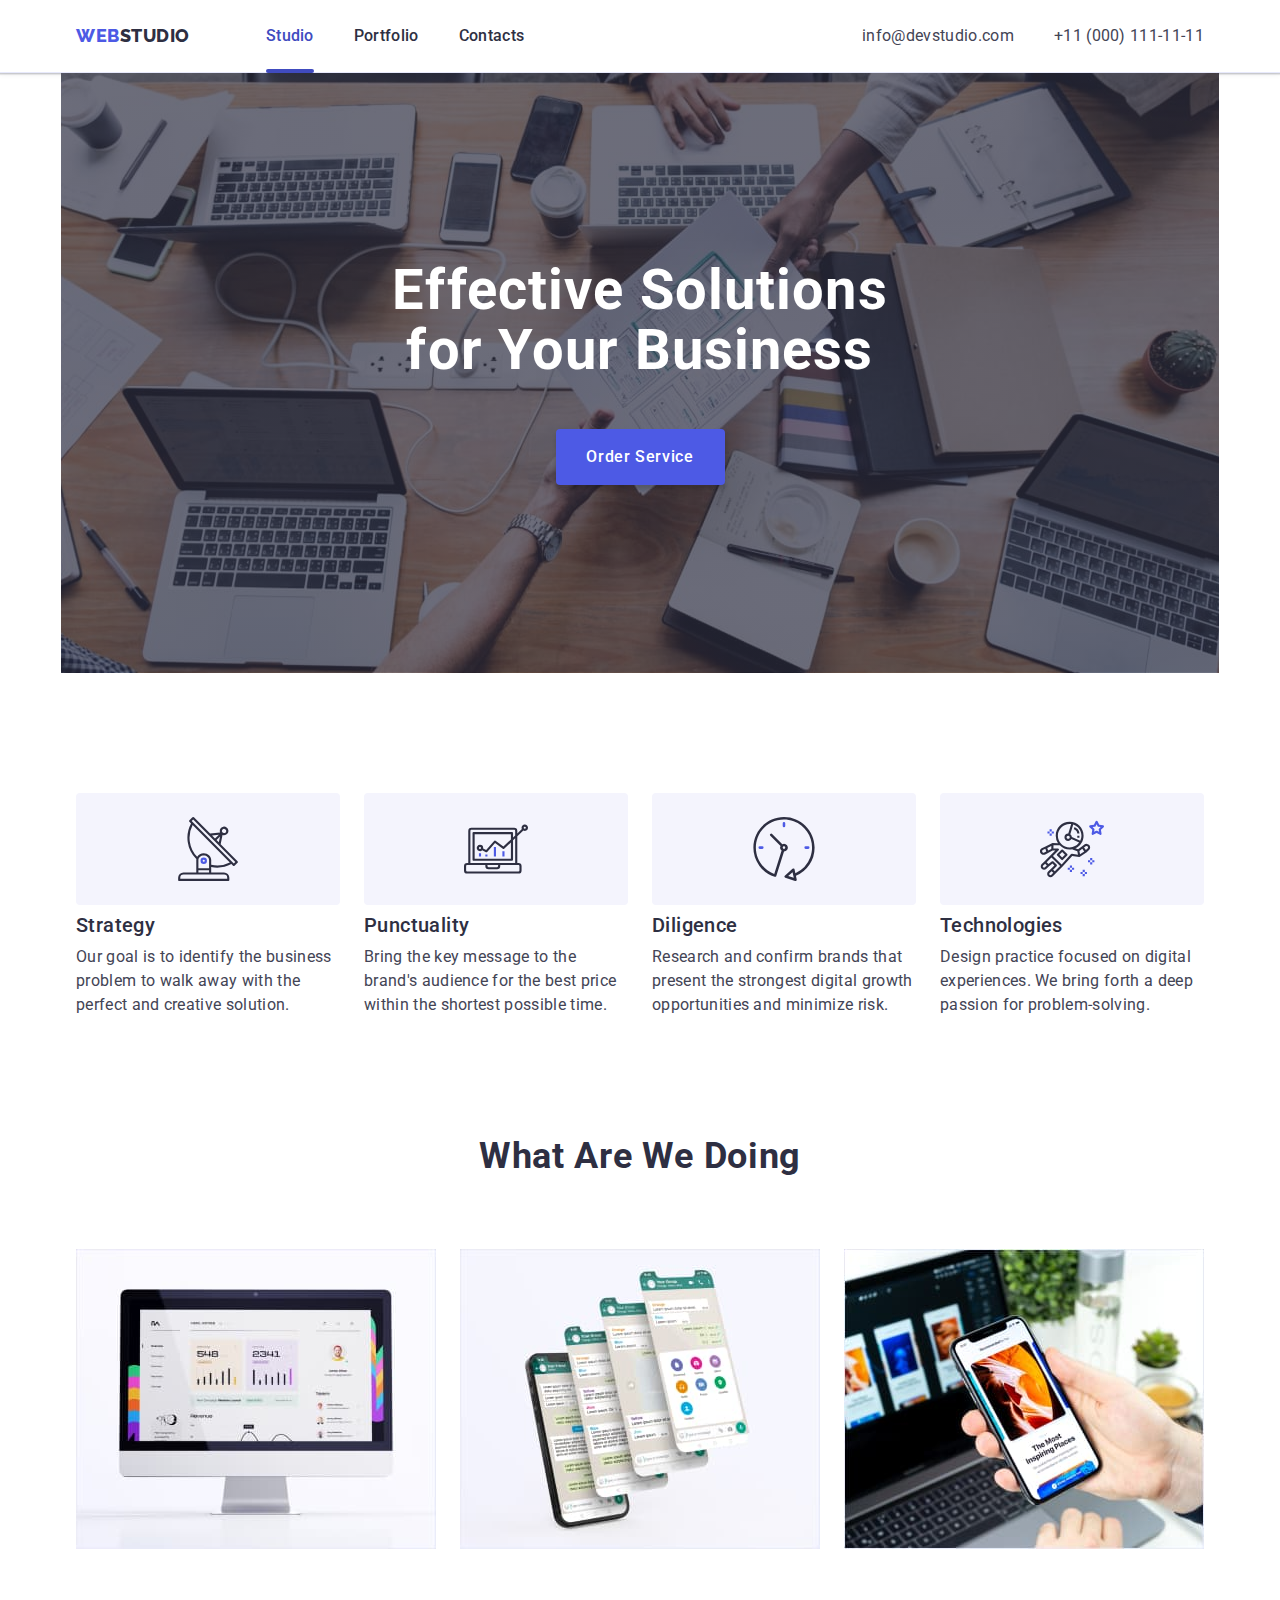
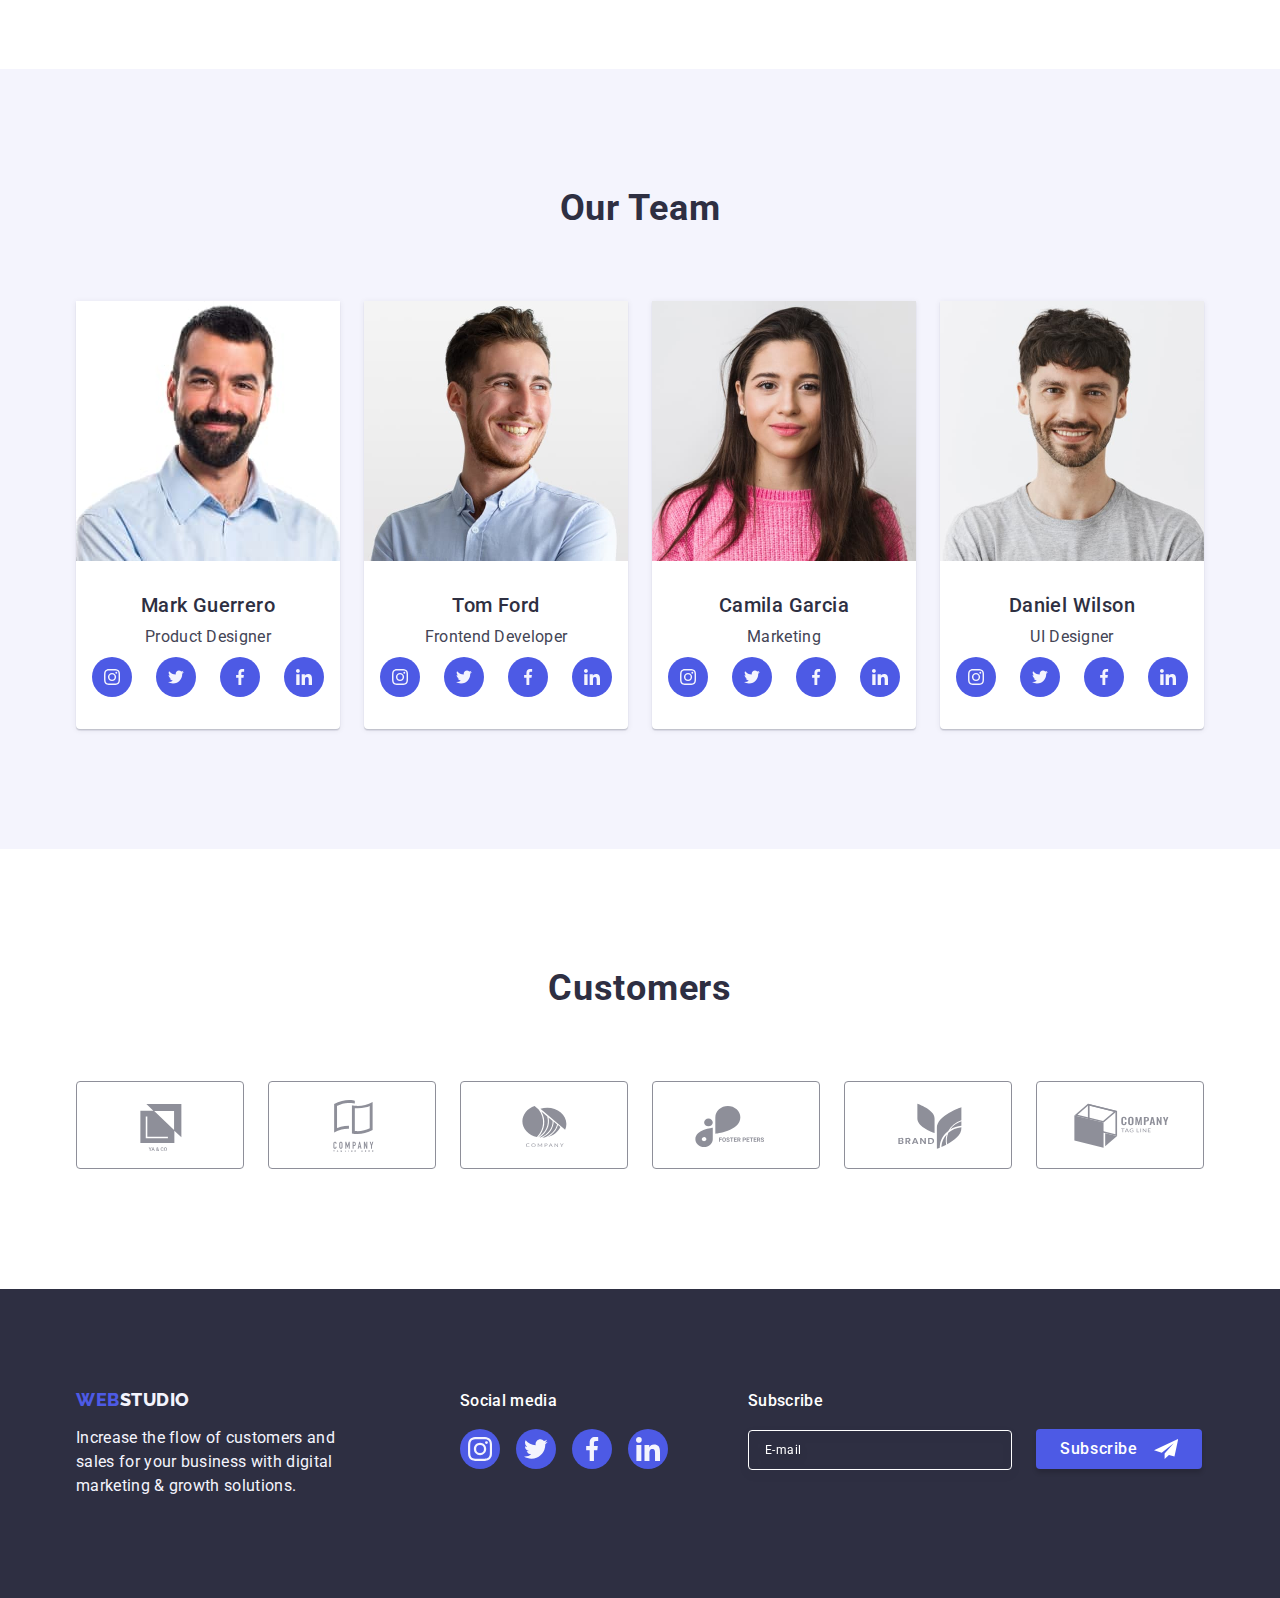
==== commit a970ce7b: "updated" ====
--- a/index.html
+++ b/index.html
@@ -19,7 +19,7 @@
     <link rel="stylesheet" href="./css/style.css" />
   </head>
 
-  <body>
+  <body class="main-container">
     <header class="main-header">
       <!--Верхня частина нашої сторінки в яку я включила навігаційні елементи-->
       <div class="container main-header-container">
@@ -134,7 +134,6 @@
                 </a>
               </li>
             </ul>
-          
         </div>
       </div>
     </header>
--- a/css/style.css
+++ b/css/style.css
@@ -100,6 +100,13 @@
   margin-left: auto;
 }
 
+.main-header {
+  background: var(--main-white-color);
+  border-bottom: 1px solid #e7e9fc;
+  box-shadow: 0px 2px 1px rgba(46, 47, 66, 0.08),
+    0px 1px 1px rgba(46, 47, 66, 0.16), 0px 1px 6px rgba(46, 47, 66, 0.08);
+}
+
 .main-header-container {
   display: flex;
   justify-content: space-between;
@@ -112,8 +119,6 @@
   font-weight: 800;
   font-size: 18px;
   line-height: 1.17;
-  display: flex;
-  align-items: center;
   letter-spacing: 0.03em;
   text-transform: uppercase;
   color: var(--accent-color);
@@ -227,6 +232,7 @@
 .our-workers {
   background-color: var(--pale-accent-color);
   padding: 96px 0;
+  min-width: 428px;
 }
 
 .worker-main-title {
@@ -416,9 +422,6 @@
 }
 
 .list-icon-container {
-  display: flex;
-  flex-direction: column;
-  align-items: center;
   margin-bottom: 72px;
 }
 
@@ -445,12 +448,6 @@
 .footer-list-link:hover,
 .footer-list-link:focus {
   background-color: var(--second-accent-color);
-}
-
-.contact-footer-container {
-  display: flex;
-  flex-direction: column;
-  align-items: center;
 }
 
 .footer-contact-form-wrapper {
@@ -751,12 +748,20 @@
 }
 
 @media screen and (min-device-pixel-ratio: 2) and (max-width: 767px),
-(min-resolution: 192dpi) and (max-width: 767px),
-(min-resolution: 2dppx) and (max-width: 767px) {
+  (min-resolution: 192dpi) and (max-width: 767px),
+  (min-resolution: 2dppx) and (max-width: 767px) {
   .hero {
-    background-image: linear-gradient(rgba(46, 47, 66, 0.7),
-        rgba(46, 47, 66, 0.7)),
+    background-image: linear-gradient(
+        rgba(46, 47, 66, 0.7),
+        rgba(46, 47, 66, 0.7)
+      ),
       url(../images/bg-tell@2x.jpg);
+  }
+}
+
+@media screen and (max-width: 767px) {
+  .main-container {
+    min-width: 428px;
   }
 }
 
@@ -783,7 +788,6 @@
     display: flex;
     align-items: center;
     gap: 40px;
-    margin-right: 121px;
   }
 
   .nav-link {
@@ -865,13 +869,6 @@
     color: var(--hover-color);
   }
 
-  .main-header {
-    background: var(--main-white-color);
-    border-bottom: 1px solid #e7e9fc;
-    box-shadow: 0px 2px 1px rgba(46, 47, 66, 0.08),
-      0px 1px 1px rgba(46, 47, 66, 0.16), 0px 1px 6px rgba(46, 47, 66, 0.08);
-  }
-
   .hero {
     width: 768px;
     background-image: linear-gradient(
@@ -903,6 +900,10 @@
     width: calc((100% - 24px) / 2);
   }
 
+  .description-title {
+    text-align: start;
+  }
+
   .workers {
     flex-direction: row;
     flex-wrap: wrap;
@@ -930,14 +931,6 @@
     margin-right: 24px;
   }
 
-  .list-icon-container {
-    align-items: flex-start;
-  }
-
-  .contact-footer-container {
-    align-items: flex-start;
-  }
-
   .footer-contact-form-wrapper {
     flex-direction: row;
     align-items: baseline;
@@ -959,11 +952,13 @@
 }
 
 @media screen and (min-device-pixel-ratio: 2) and (min-width: 768px),
-(min-resolution: 192dpi) and (min-width: 768px),
-(min-resolution: 2dppx) and (min-width: 768px) {
+  (min-resolution: 192dpi) and (min-width: 768px),
+  (min-resolution: 2dppx) and (min-width: 768px) {
   .hero {
-    background-image: linear-gradient(rgba(46, 47, 66, 0.7),
-        rgba(46, 47, 66, 0.7)),
+    background-image: linear-gradient(
+        rgba(46, 47, 66, 0.7),
+        rgba(46, 47, 66, 0.7)
+      ),
       url(../images/bg-tablet@2x.jpg);
   }
 }
@@ -1104,14 +1099,11 @@
 
 @media screen and (min-width: 768px) and (max-width: 1157px) {
   .footer-container {
-    width: 552px;
+    width: 584px;
     margin-left: auto;
     margin-right: auto;
   }
 }
-
-
-
 
 @media screen and (min-width: 1158px) {
   .container {
@@ -1145,7 +1137,7 @@
   }
 
   .hero {
-    width: 1158px;
+    min-width: 1158px;
     background-image: linear-gradient(
         rgba(46, 47, 66, 0.7),
         rgba(46, 47, 66, 0.7)
@@ -1263,8 +1255,6 @@
   }
 }
 
-
-
 /* 
 .description-title,
 .worker-title {
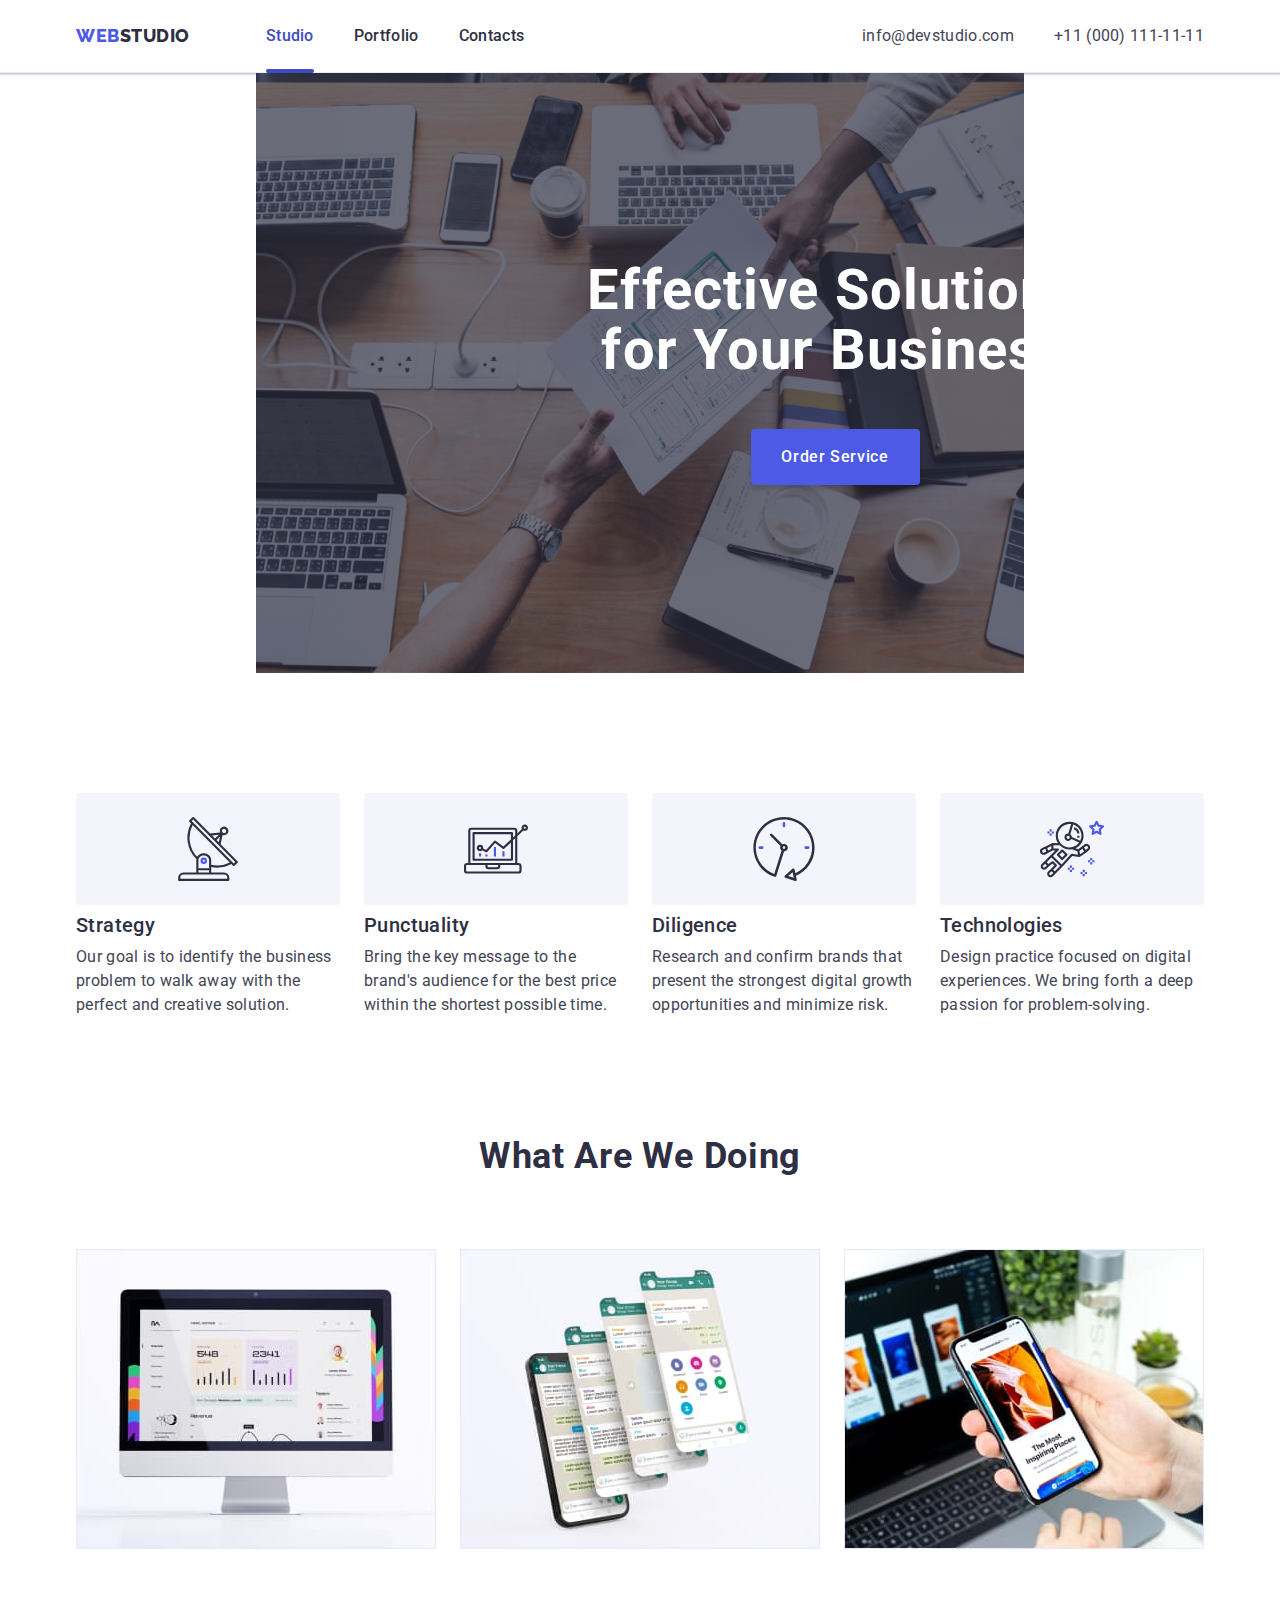
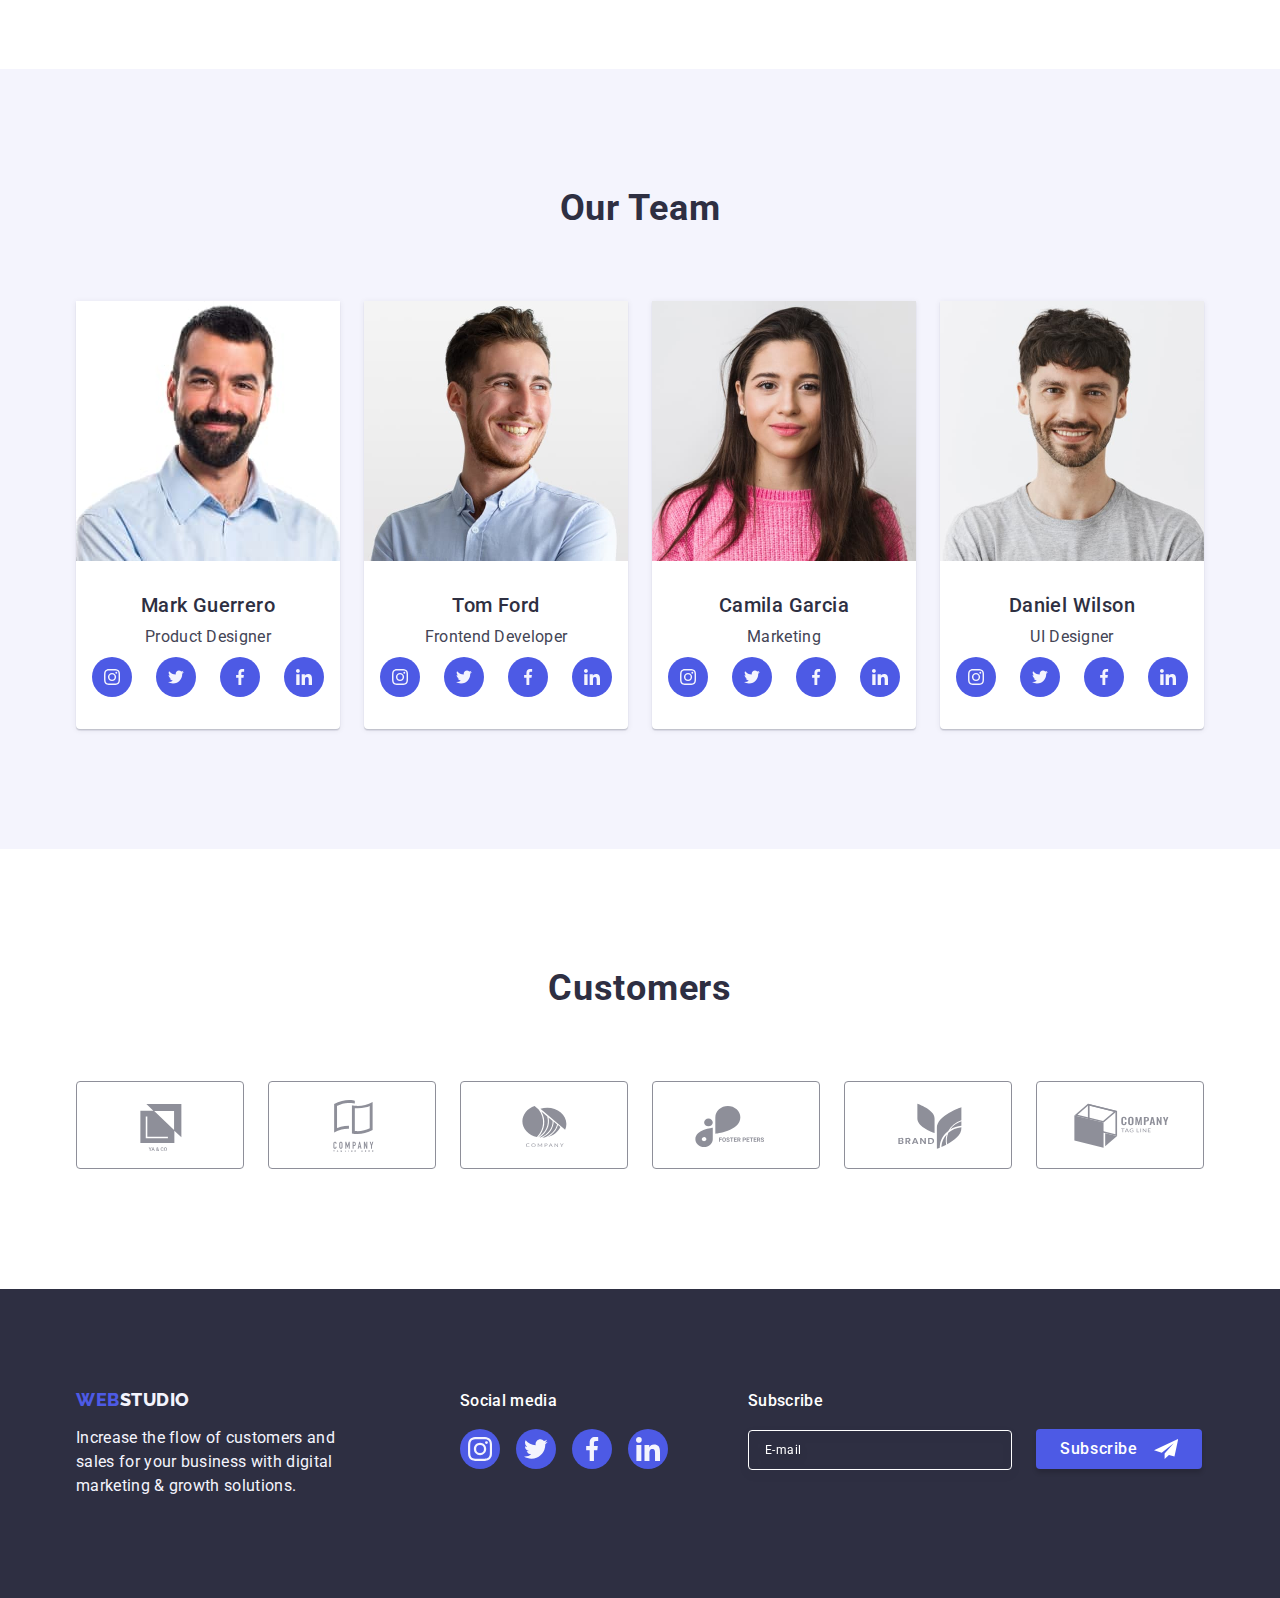
==== commit 3b4fa5aa: "updated" ====
--- a/index.html
+++ b/index.html
@@ -73,37 +73,30 @@
               <use href="./images/icons.svg#icon-close"></use>
             </svg>
           </button>
-          <ul class="list-menu list">
-            <li class="item-menu">
-              <a
-                class="current-page-color nav-link-menu link"
-                href="./index.html"
-                >Studio</a
-              >
-            </li>
-            <li class="item-menu">
-              <a class="page-hover nav-link-menu link" href="./portfolio.html"
-                >Portfolio</a
-              >
-            </li>
-            <li class="item-menu">
-              <a class="page-hover nav-link-menu link" href="">Contacts</a>
-            </li>
-          </ul>
-
-          <ul class="contacts-list-menu list">
-            <li class="contact-item-menu">
-              <a class="contact-tel-menu link" href="tel:+110001111111"
-                >+11 (000) 111-11-11</a
-              >
-            </li>
-            <li class="contact-item-menu">
-              <a class="contact-mail-menu link" href="mailto:info@devstudio.com"
-                >info@devstudio.com</a
-              >
-            </li>
-          </ul>
-
+
+          <div class="contacts-container">
+            <ul class="list-menu list">
+              <li class="item-menu">
+                <a class="current-page-color nav-link-menu link" href="./index.html">Studio</a>
+              </li>
+              <li class="item-menu">
+                <a class="page-hover nav-link-menu link" href="./portfolio.html">Portfolio</a>
+              </li>
+              <li class="item-menu">
+                <a class="page-hover nav-link-menu link" href="">Contacts</a>
+              </li>
+            </ul>
+            
+            <ul class="contacts-list-menu list">
+              <li class="contact-item-menu">
+                <a class="contact-tel-menu link" href="tel:+110001111111">+11 (000) 111-11-11</a>
+              </li>
+              <li class="contact-item-menu">
+                <a class="contact-mail-menu link" href="mailto:info@devstudio.com">info@devstudio.com</a>
+              </li>
+            </ul>
+          </div>
+          
             <ul class="menu-icons-list list">
               <li class="menu-list-item">
                 <a class="menu-list-link" href="">
--- a/css/style.css
+++ b/css/style.css
@@ -1024,6 +1024,13 @@
     fill: var(--main-color);
   }
 
+.contacts-container {
+  display: flex;
+  flex-direction: column;
+  justify-content: space-between;
+  margin-bottom: 48px;
+}
+
   .list-menu {
     margin-bottom: 284px;
   }
@@ -1047,10 +1054,6 @@
 
   .contact-item-menu:not(:last-child) {
     margin-bottom: 40px;
-  }
-
-  .contacts-list-menu {
-    margin-bottom: 48px;
   }
 
   .contact-tel-menu {
@@ -1137,7 +1140,7 @@
   }
 
   .hero {
-    min-width: 1158px;
+    max-width: 1140px;
     background-image: linear-gradient(
         rgba(46, 47, 66, 0.7),
         rgba(46, 47, 66, 0.7)
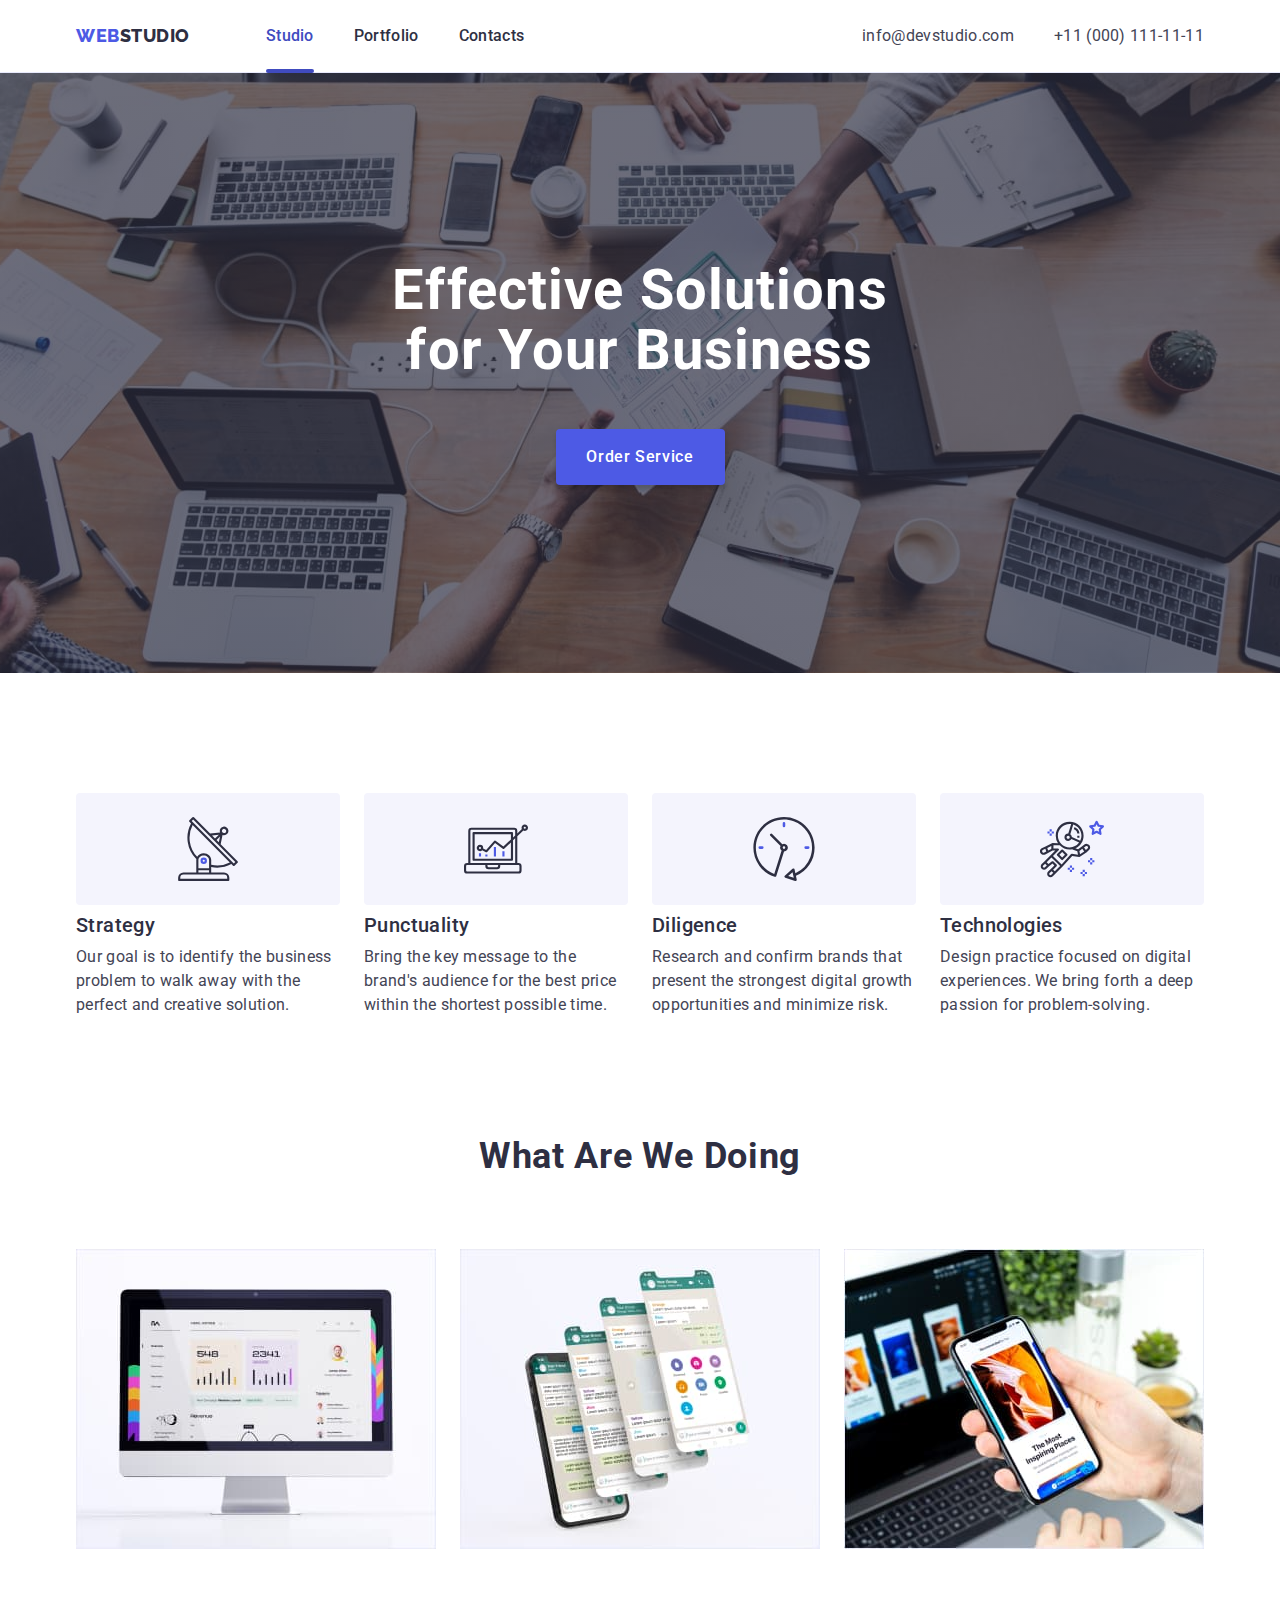
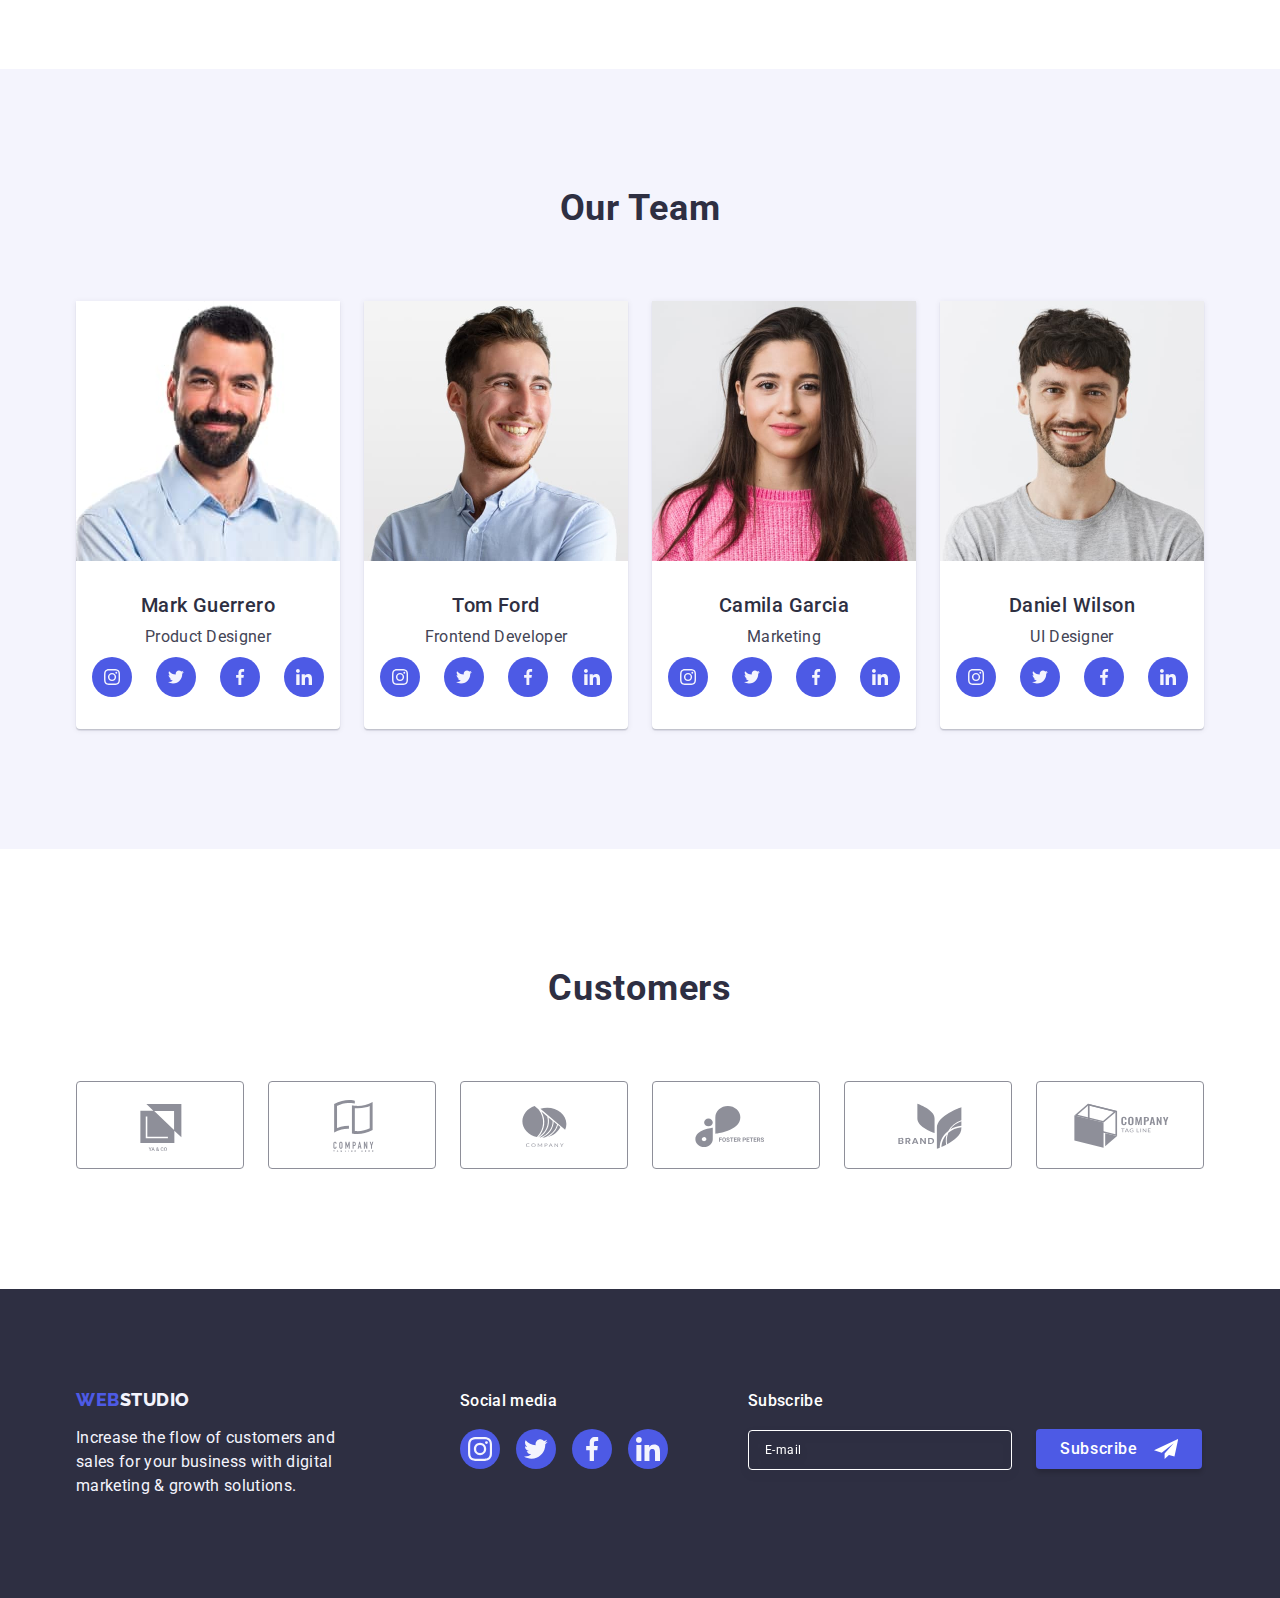
==== commit 73ab9380: "updated" ====
--- a/index.html
+++ b/index.html
@@ -19,7 +19,7 @@
     <link rel="stylesheet" href="./css/style.css" />
   </head>
 
-  <body class="main-container">
+  <body>
     <header class="main-header">
       <!--Верхня частина нашої сторінки в яку я включила навігаційні елементи-->
       <div class="container main-header-container">
@@ -74,7 +74,6 @@
             </svg>
           </button>
 
-          <div class="contacts-container">
             <ul class="list-menu list">
               <li class="item-menu">
                 <a class="current-page-color nav-link-menu link" href="./index.html">Studio</a>
@@ -95,7 +94,6 @@
                 <a class="contact-mail-menu link" href="mailto:info@devstudio.com">info@devstudio.com</a>
               </li>
             </ul>
-          </div>
           
             <ul class="menu-icons-list list">
               <li class="menu-list-item">
--- a/css/style.css
+++ b/css/style.css
@@ -95,9 +95,14 @@
 .container {
   padding-right: 16px;
   padding-left: 16px;
-  width: 428px;
-  margin-right: auto;
-  margin-left: auto;
+}
+
+@media screen and (min-width: 428px) {
+  .container {
+    width: 427px;
+    margin-right: auto;
+    margin-left: auto;
+  }
 }
 
 .main-header {
@@ -146,8 +151,8 @@
       rgba(46, 47, 66, 0.7)
     ),
     url(../images/bg-tell.jpg);
+  max-width: 428px;
   background-size: cover;
-  width: 428px;
   background-repeat: no-repeat;
   background-position: center;
 }
@@ -584,8 +589,6 @@
 .close-btn {
   transition: fill 250ms cubic-bezier(0.4, 0, 0.2, 1);
 }
-
-/* -------ОФОРМЛЕННЯ МОДАЛЬНОГО ВІКНА------- */
 
 .modal-title {
   font-style: normal;
@@ -759,12 +762,6 @@
   }
 }
 
-@media screen and (max-width: 767px) {
-  .main-container {
-    min-width: 428px;
-  }
-}
-
 @media screen and (min-width: 768px) {
   .container {
     width: 768px;
@@ -870,7 +867,7 @@
   }
 
   .hero {
-    width: 768px;
+    max-width: 768px;
     background-image: linear-gradient(
         rgba(46, 47, 66, 0.7),
         rgba(46, 47, 66, 0.7)
@@ -1024,15 +1021,12 @@
     fill: var(--main-color);
   }
 
-.contacts-container {
-  display: flex;
-  flex-direction: column;
-  justify-content: space-between;
-  margin-bottom: 48px;
-}
-
   .list-menu {
-    margin-bottom: 284px;
+    margin-bottom: auto;
+  }
+
+  .contacts-list-menu {
+    margin-bottom: 48px;
   }
 
   .item-menu:not(:last-child) {
@@ -1140,7 +1134,7 @@
   }
 
   .hero {
-    max-width: 1140px;
+    max-width: 1440px;
     background-image: linear-gradient(
         rgba(46, 47, 66, 0.7),
         rgba(46, 47, 66, 0.7)
